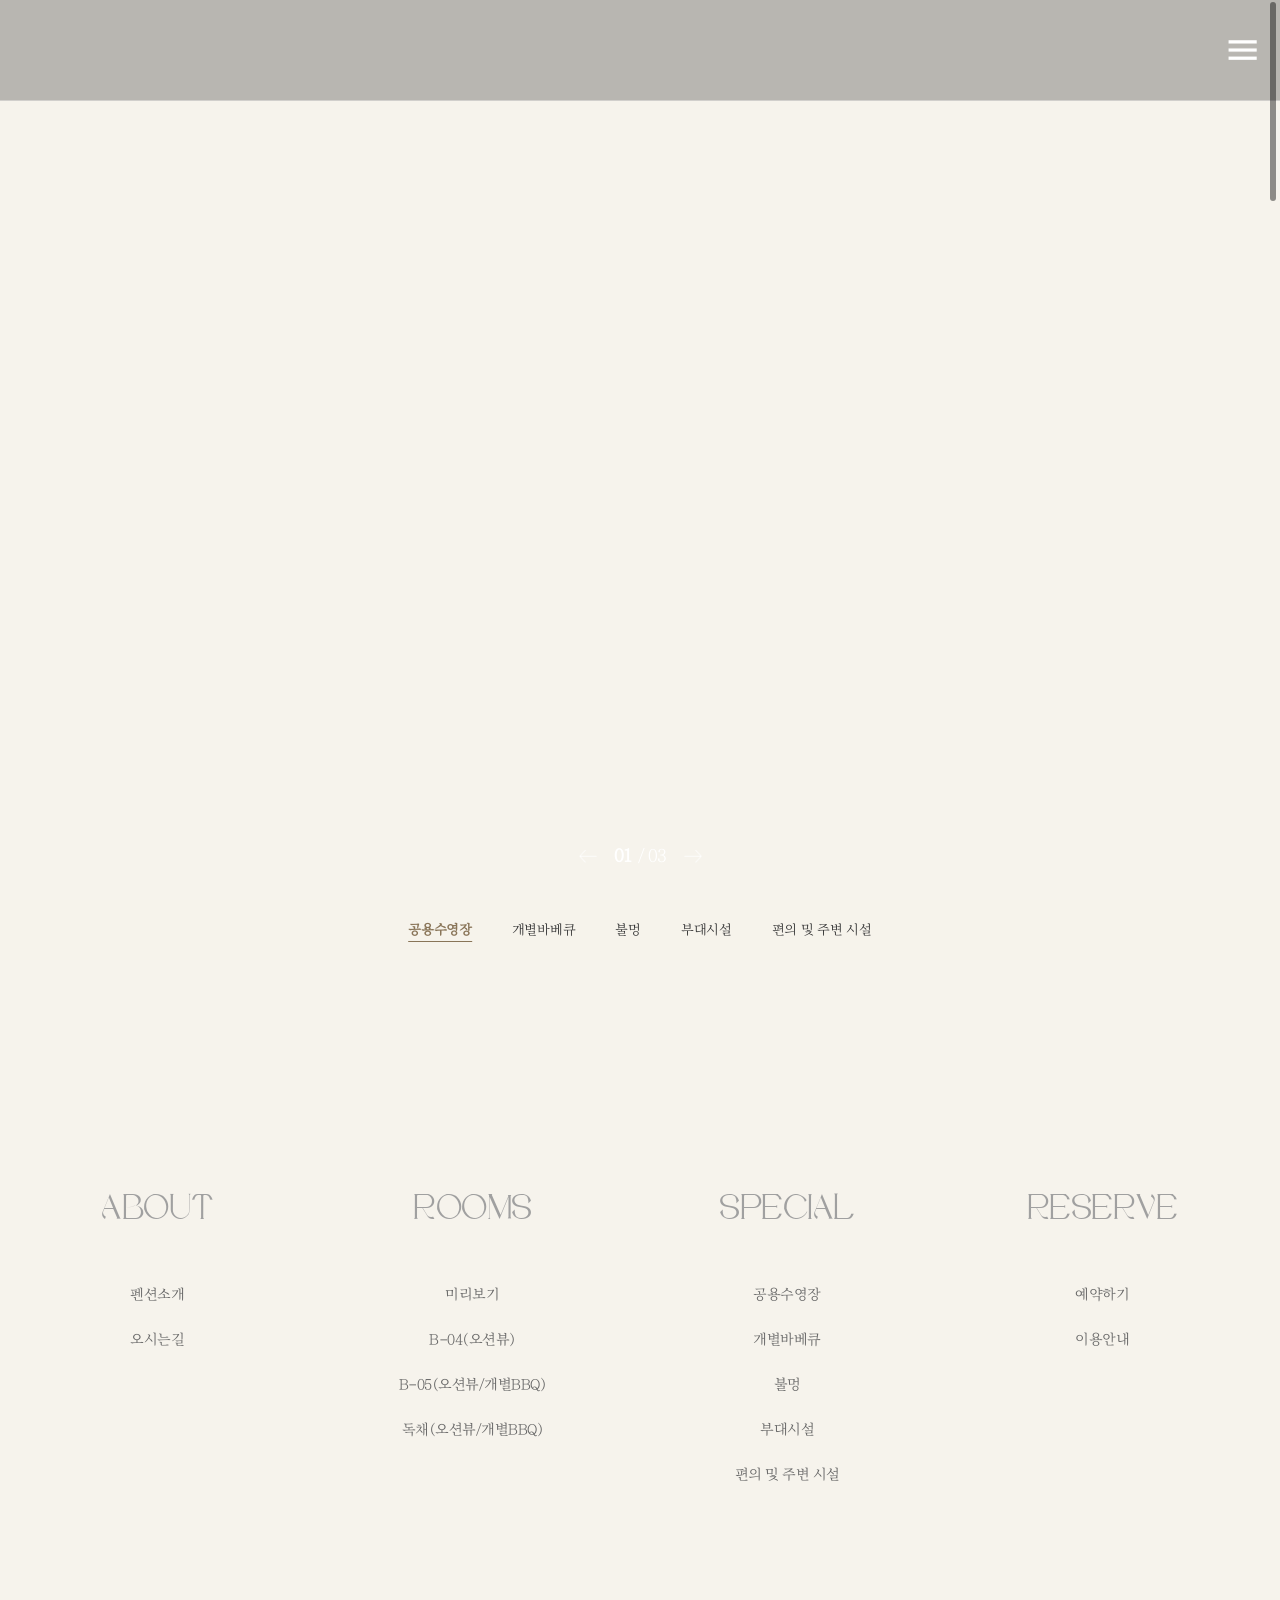
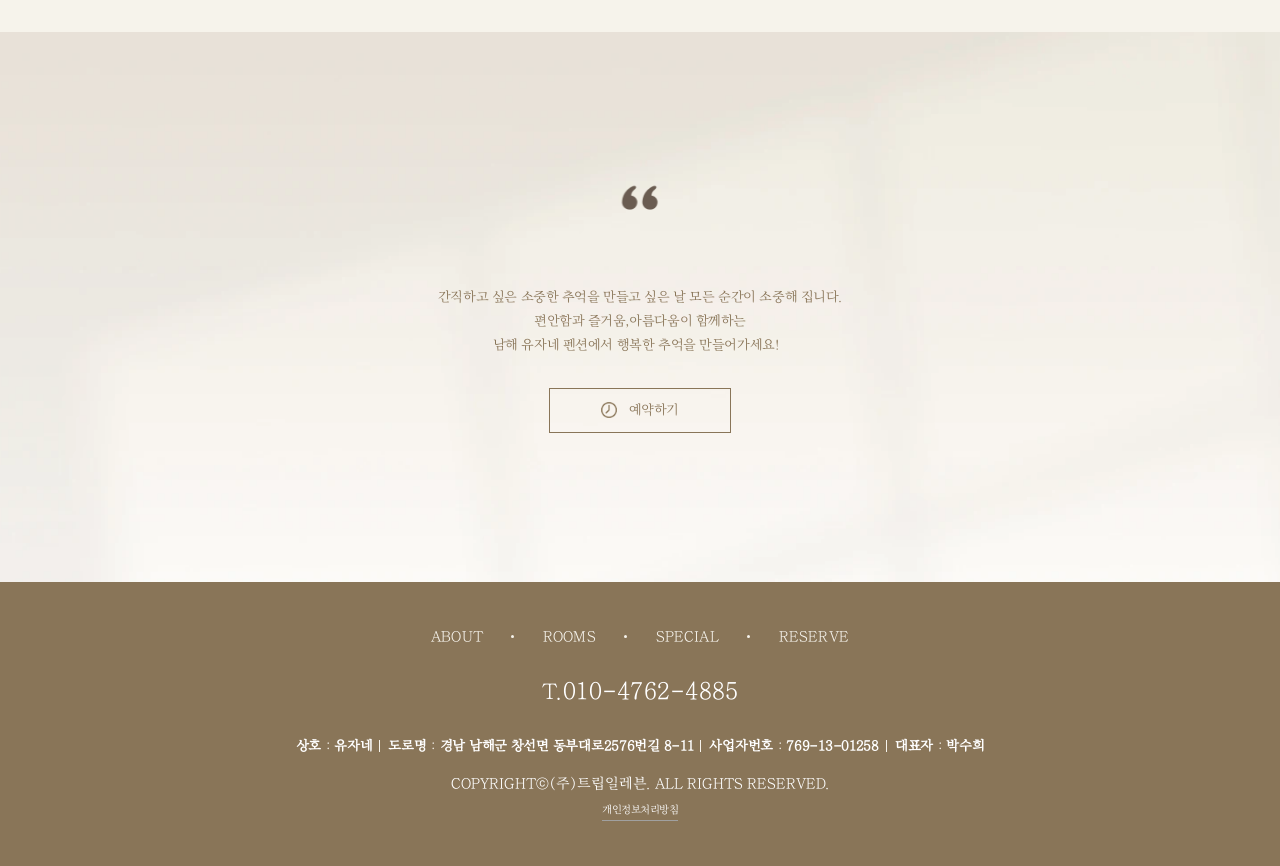
==== facility.html @ 328dba09 "Deploy site files" ====
<!doctype html>
<html xmlns="http://www.w3.org/1999/xhtml" class="is-smooth-scroll-compatible is-loading">
  <head>
    <!-- 렌더 게이트: 매핑 전 placeholder/fallback 깜빡임 방지 (매핑 완료 시 페이드인) -->
    <style>html.tpl-loading body{opacity:0}body{opacity:1;transition:opacity .3s ease}</style>
    <script>document.documentElement.classList.add('tpl-loading');window.__tplReveal=function(){document.documentElement.classList.remove('tpl-loading');};setTimeout(function(){window.__tplReveal&&window.__tplReveal();},3000);</script>
    <meta name="viewport" content="width=device-width, initial-scale=1.0" />
    <meta http-equiv="Content-Type" content="text/html; charset=utf-8" />
    <title data-page-title>남해 유자네 펜션 - 시설안내</title>
    <link rel="icon" href="data:," />
    <!-- SEO: homepage.seo → preview-handler.applySeo()가 title/description/keywords/og 동적 주입 (하드코딩 없음) -->
    <meta property="og:type" content="website" />
    <link rel="stylesheet" type="text/css" href="styles/reset.css" />
    <link rel="stylesheet" type="text/css" href="styles/theme.css" />
    <link rel="stylesheet" type="text/css" href="styles/style.css" />
    <link rel="stylesheet" type="text/css" href="styles/vendor/swiper-bundle.min.css" />

    <script src="js/gsap.min.js"></script>
    <script src="js/ScrollTrigger.min.js"></script>
    <script type="text/javascript" src="js/swiper-bundle.min.js"></script>
    <script type="text/javascript" src="js/locomotive-scroll.min.js"></script>

    <script nomodule="" src="js/polyfill.min.js" crossorigin="anonymous"></script>
    <script
      nomodule=""
      src="https://polyfill.io/v3/polyfill.min.js?features=Object.assign%2CElement.prototype.append%2CNodeList.prototype.forEach%2CCustomEvent%2Csmoothscroll"
      crossorigin="anonymous"
    ></script>
    <!-- Open Graph Meta Tags for Social Media -->
  <meta property="og:type" content="website" />
  <meta property="og:title" content="남해 유자네 펜션 - 시설안내" />
  <meta property="og:description" content="남해 바다를 바라보고 있는 남해 유자네 독채 펜션에서 여유로운 남해 여행을 즐겨보세요." />
  <meta property="og:image" content="https://bookingplay-media.s3.amazonaws.com/item_images/2026/07/22/osqybiNuXGYn.jpg" />
  <meta property="og:url" content="https://uzane.co.kr" />

  <!-- Twitter Card Meta Tags -->
  <meta name="twitter:card" content="summary_large_image" />
  <meta name="twitter:title" content="남해 유자네 펜션 - 시설안내" />
  <meta name="twitter:description" content="남해 바다를 바라보고 있는 남해 유자네 독채 펜션에서 여유로운 남해 여행을 즐겨보세요." />
  <meta name="twitter:image" content="https://bookingplay-media.s3.amazonaws.com/item_images/2026/07/22/osqybiNuXGYn.jpg" />
  <meta name="naver-site-verification" content="ab165ce843933092f694b559fee39008e54202b0" />
  <meta name="google-site-verification" content="N4rwlb8lvlrsUyR3UeBVffX1LA1-l-J0FugSSKauiQo" />
</head>
  <body>

    <div id="wrap">
      <div id="header-wrap"></div>

      <!-- s: scroll-wrap -->
      <div class="scroll-wrap" id="doc" data-scroll-container="">
        <!-- s: container -->
        <div id="container" class="fadeDown" data-scroll="">
          <!-- s: sub_visual -->
          <div class="sub_visual visual">
            <div class="visual_box">
              <div class="visual_control">
                <div
                  class="swiper-arw swiper-button-prev"
                  style="
                    background: url('images/visual_prev.webp') no-repeat left center;
                    background-size: auto 100%;
                  "
                ></div>
                <div class="paging swiper-pagination"></div>
                <div
                  class="swiper-arw swiper-button-next"
                  style="
                    background: url('images/visual_next.webp') no-repeat right center;
                    background-size: auto 100%;
                  "
                ></div>
              </div>
              <div class="swiper-container svisual">
                <!-- data-* : data-facility-hero-slides | property.facilities[current].images[isSelected] (배경 슬라이드 동적 생성) -->
                <div class="swiper-wrapper" data-facility-hero-slides>
                  <!-- MAPPER: facility 이미지 기준 .swiper-slide>.img(background) 동적 생성 -->
                </div>
              </div>
            </div>
          </div>
          <!-- e: sub_visual -->
          <div id="snb_wrap">
            <!-- data-* : data-facility-nav | property.facilities[] (동적 생성, 현재 facility active, facility.html?id={id}) -->
            <ul data-facility-nav>
              <!-- MAPPER: facilities[] 기준 <li><a href="facility.html?id={id}">{name}</a></li>, 현재 active -->
            </ul>
          </div>

          <!-- s: content -->
          <section id="content" class="sub">
            <!-- s: special_wrap -->
            <div class="special_wrap">
              <div class="info">
                <div class="img">
                  <!-- data-* : data-facility-image | property.facilities[current].images[isSelected][0].url (배경, 없으면 placeholder) -->
                  <p
                    class="fadeLeft"
                    data-scroll=""
                    data-facility-image
                    style="background-position: 82% center; background-repeat: no-repeat"
                  ></p>
                  <span class="bg fadeRight" data-scroll=""></span>
                </div>
                <div class="txt">
                  <!-- 영문 라벨: 정적 -->
                  <p class="btxt fadeUp" data-scroll="">SPECIAL</p>
                  <!-- data-* : data-facility-name | property.facilities[current].name -->
                  <p class="stxt fadeUp" data-scroll="" data-facility-name></p>
                  <div class="ctxt fadeUp" data-scroll="">
                    <!-- data-* : data-facility-description | property.facilities[current].description (\n→<br>) -->
                    <p data-facility-description></p>
                  </div>
                </div>
              </div>
              <!-- data-* : data-facility-gallery | property.facilities[current].images[isSelected] (각 li p배경 순서대로 주입) -->
              <div class="list" data-facility-gallery>
                <ul>
                  <li class="fadeUp" data-scroll="">
                    <div class="img">
                      <p style="background-position: center center; background-repeat: no-repeat"></p>
                    </div>
                  </li>
                  <li class="fadeUp" data-scroll="">
                    <div class="img">
                      <p style="background-position: center center; background-repeat: no-repeat"></p>
                    </div>
                  </li>
                </ul>
              </div>
            </div>
            <div class="main_special" style="background: color-mix(in srgb, var(--color-primary) 55%, transparent)">
              <div class="cont fadeUp" data-scroll="">
                <div class="fl">
                  <div class="swiper-container spec-img">
                    <!-- data-* : data-index-special-slides | property.facilities[] (이미지 슬라이드 동적, facility.html?id={id}) -->
                    <div class="swiper-wrapper" data-index-special-slides>
                      <!-- MAPPER: facilities[] 기준 .swiper-slide.item > a > .img(background) 동적 생성 -->
                    </div>
                  </div>
                </div>
                <div class="fr">
                  <!-- data-* : data-index-special-titles | property.facilities[] (각 .txt-con: btxt='special' + stxt=name 동적) -->
                  <div class="spec-tit" data-index-special-titles>
                    <!-- MAPPER: facilities[] 기준 .txt-con(첫번째 on) 동적 생성 -->
                  </div>
                  <div class="swiper-container spec-txt">
                    <!-- data-* : data-index-special-texts | property.facilities[] (각 슬라이드 btxt='SPECIAL 0N' + stxt=description 동적) -->
                    <div class="swiper-wrapper" data-index-special-texts>
                      <!-- MAPPER: facilities[] 기준 .swiper-slide.item > .txt 동적 생성 -->
                    </div>
                    <div class="swiper-pagination"></div>
                  </div>
                </div>
                <div class="btns">
                  <a
                    href="#n"
                    class="spec-prev"
                    style="background-image: url(images/special_prev.webp)"
                  ></a>
                  <a
                    href="#n"
                    class="spec-next"
                    style="background-image: url(images/special_next.webp)"
                  ></a>
                </div>
              </div>
            </div>

            <!-- 배경: 디자인 기본 이미지(real_bg) 유지 -->
            <div
              class="main_reserve"
              style="
                background: url(images/real_bg.webp) no-repeat center top;
                background-size: cover;
              "
            >
              <div class="cont">
                <p
                  class="fadeUp"
                  data-scroll=""
                  style="background: url(images/real_dots.png) no-repeat center top"
                ></p>
                <!-- data-* : data-closing-description | customFields.pages.index.sections[0].closing.description -->
                <p class="fadeUp" data-scroll="" data-closing-description></p>
                <!-- data-* : data-booking-link | property.realtimeBookingId -->
                <a href="#!" target="_blank" class="fadeUp" data-scroll="" data-booking-link>
                  <span>예약하기</span>
                </a>
              </div>
            </div>

            <div id="footer-wrap"></div>
          </section>
        </div>
      </div>
    </div>
    <!-- infra: 데이터 매핑 & 동적 헤더/푸터 -->
    <script src="js/image-helpers.js"></script>
    <script src="js/preview-handler.js"></script>
    <script src="js/data-mapper/core/base-mapper.js"></script>
    <script src="js/data-mapper/pages/header-footer-mapper.js"></script>
    <script src="js/data-mapper/pages/facility-mapper.js"></script>
    <script src="js/header-footer-loader.js"></script>
    <!-- 페이지 인터랙션 (vanilla) -->
    <script src="js/common.js"></script>
    <script src="js/custom.js"></script>
  </body>
</html>
---- styles/theme.css ----
@charset "UTF-8";
/* Theme CSS - 폰트/색상 변수 + 폰트 import·@font-face 통합 */
/* 이 파일만 수정하면 전체 테마(색상/폰트) 변경 가능 */

/* ── Font Imports (전 폰트 import는 이 파일에 통합) ── */
@import url('https://fonts.googleapis.com/css2?family=Noto+Sans+KR:wght@100;300;400;500;700;900&family=Jeju+Myeongjo&family=Qwigley&display=swap');

/* 로컬 장식 영문 (Abigail) — 깨진 woff2 제외, 정상 woff/otf만 사용 */
@font-face {
  font-family: 'Abigail';
  font-style: normal;
  src:
    url(../fonts/abigail.woff) format('woff'),
    url(../fonts/abigail.otf) format('opentype');
  font-display: swap;
}

/* CSS Variables */
:root {
  /* 색상 (primary: 베이지 배경, secondary: 브라운 브랜드) */
  --color-primary: #f6f3ec;
  --color-secondary: #897558;

  /* 한글 폰트 (main: 제주명조, sub: 명조 타이틀) */
  --font-ko-main: 'Jeju Myeongjo', serif;
  --font-ko-sub: 'Jeju Myeongjo', serif;

  /* 영문 폰트 (장식 메인) */
  --font-en-main: 'Abigail', cursive;
}
---- styles/style.css ----
/*** 공통 ***/
.clear:after {
  content: '';
  display: block;
  clear: both;
}
.dn {
  display: none;
}
.for_pc {
  display: inline-block;
}
.for_m {
  display: none;
}
.ff_notokr {
  font-family: var(--font-ko-main) !important;
}

@media only screen and (max-width: 999px) {
  /*ybs*/
  .header .btn_menu,
  .header .btn_reserve {
    display: block;
  }
  .header .ybs {
    right: 60px;
  }
}

@media screen and (max-width: 640px) {
  .for_pc {
    display: none;
  }
  .for_m {
    display: block;
  }
}
.mo {
  display: none;
}
@media screen and (max-width: 479px) {
  .mo {
    display: block;
  }
}
/*** 레이아웃 ***/
html {
  overflow: hidden;
}
#wrap {
  min-width: 360px;
  overflow: hidden;
  letter-spacing: -0.5px;
  position: relative;
  background-color: var(--color-primary);
}
.inner {
  max-width: 1440px;
  margin: 0 auto;
  box-sizing: border-box;
  position: relative;
  z-index: 6;
  font-size: 0;
}

@media only screen and (max-width: 1480px) {
}
@media only screen and (max-width: 1280px) {
}
@media only screen and (max-width: 1100px) {
}
@media only screen and (max-width: 999px) {
  html.has-scroll-smooth {
    backface-visibility: hidden; /* transform: translateZ(0); */
  }
}
@media only screen and (max-width: 680px) {
  html.has-scroll-smooth {
    position: fixed;
    top: 0;
    bottom: 0;
    left: 0;
    right: 0;
  }
}
@media only screen and (max-width: 480px) {
}

/* ======================================================
header
=========================================================*/
.header,
.header {
  position: fixed;
  left: 0;
  top: 0;
  right: 0;
  z-index: 91;
  background: rgba(0, 0, 0, 0.25);
  border-bottom: 1px solid rgba(255, 255, 255, 0.35);
  min-width: 360px;
  -webkit-transition: all 0.3s ease-in-out;
  -moz-transition: all 0.3s ease-in-out;
  -o-transition: all 0.3s ease-in-out;
  transition: all 0.3s ease-in-out;
}
.header.on {
  border-bottom: 1px solid #eee;
}
.header .hd_inner {
  text-align: center;
  max-width: 1440px;
  margin: 0 auto;
  position: relative;
  z-index: 123;
  height: 100px;
}
.header .hd_inner:after {
  content: '';
  display: block;
  clear: both;
}
.header .logo {
  font-size: 42px;
  display: inline-block;
  position: absolute;
  left: 20px;
  top: 50%;
  transform: translateY(-50%);
  font-family: 'Alex Brush', serif;
  color: #fff;
  text-align: center;
  z-index: 999;
}
.header .logo a {
  color: inherit;
  font-family: 'Alex Brush', serif;
  width: 200px;
  height: 60px;
  display: block;
  background-position: left center;
  background-repeat: no-repeat;
  background-size: auto 100%;
  padding-right: 50px;
}
.header .logo span {
  display: block;
  font-size: 13px;
  line-height: 1;
  color: inherit;
  line-height: 70px;
  background-size: auto 100%;
  text-indent: -9999em;
}
.header .logo2 {
  position: absolute;
  left: 20px;
  top: 50%;
  transform: translateY(-50%);
  z-index: 999;
}
.header .logo2 a {
  font-family: 'Alex Brush', serif;
  font-size: 40px;
  width: 200px;
  height: 60px;
  background-position: left center;
  background-repeat: no-repeat;
  color: #c3a87f;
  display: block;
  background-size: auto 100%;
  padding-right: 50px;
}
.header .logo2 span {
  line-height: 70px;
  text-indent: -9999em;
}

/* 로고 색상 자동 보정 (JS: HeaderFooterMapper.tintLogo)
   업로드 로고의 알파 채널을 mask로 써서 모양만 남기고 테마 색으로 칠한다.
   투명 배경 로고 + CORS 허용 시에만 클래스가 붙고, 아니면 원본 배경이미지 그대로. */
.header .logo a.is-logo-tinted,
.header .logo2 a.is-logo-tinted {
  -webkit-mask-image: var(--logo-mask);
  mask-image: var(--logo-mask);
  -webkit-mask-repeat: no-repeat;
  mask-repeat: no-repeat;
  -webkit-mask-position: left center;
  mask-position: left center;
  -webkit-mask-size: auto 100%;
  mask-size: auto 100%;
}
/* 최상단은 흰색, 스크롤 시에는 테마 색(백오피스가 --color-secondary를 덮어쓰면 함께 바뀜) */
.header .logo a.is-logo-tinted {
  background-color: #fff;
}
.header .logo2 a.is-logo-tinted {
  background-color: var(--color-secondary);
}
.header .hd_sns_btn {
  display: none;
}
.header .hd_sns_btn a + a {
  margin-left: 15px;
}
.header .btn_hd_res {
  margin-left: 15px;
  position: relative;
}
.header .btn_hd_res a {
}
.header .btn_menu {
}
.header .btn_menu img {
}
.header .hd_lnb {
  position: relative;
  z-index: 90;
  display: none;
}
.header .hd_lnb:after {
  content: '';
  display: block;
  clear: both;
}
.header .hd_lnb ul,
.header .hd_lnb ul .depth1 {
  display: inline-block;
  vertical-align: middle;
}
.header .hd_lnb ul .depth1 {
  font-size: 16px;
  position: relative;
  padding: 0 20px;
}
.header .hd_lnb ul .depth1 .depth1_a {
  font-family: var(--font-ko-sub);
  line-height: 6.25;
  display: block;
  font-weight: 600;
  color: #fff;
  padding: 0 40px;
  transition: none;
  letter-spacing: 0;
}
.header .hd_lnb ul .depth1 .depth_box {
  position: absolute;
  left: 50%;
  top: calc(100% + 30px);
  width: 100%;
  transform: translateX(-50%);
  z-index: 91;
  text-align: center;
  max-height: 0;
  overflow: hidden;
  opacity: 0;
  transition: all 0.4s;
}
.header .hd_lnb ul .depth1 .depth_box.on {
  max-height: 1000px;
  opacity: 1;
}
.header .hd_lnb ul .depth1 .depth_box li {
  font-size: 14px;
  line-height: 1;
  padding: 5px 0;
  color: #333;
}
.header .hd_lnb ul .depth1 .depth_box li + li {
  margin-top: 5px;
}
.header .hd_lnb ul .depth1 .depth_box li a {
  display: inline-block;
  font-size: inherit;
  color: inherit;
  line-height: 1.5em;
  position: relative;
}
.header .hd_lnb ul .depth1 .depth_box li a:after {
  width: 0;
  left: 50%;
  bottom: -1px;
  border-bottom: 1px solid var(--color-secondary);
  display: block;
  content: '';
  position: absolute;
  -webkit-transition: width 0.4s ease-in-out;
  -moz-transition: width 0.4s ease-in-out;
  -o-transition: width 0.4s ease-in-out;
  transition: width 0.4s ease-in-out;
  -webkit-transform: translateX(-50%);
  -moz-transform: translateX(-50%);
  -ms-transform: translateX(-50%);
  -o-transform: translateX(-50%);
  transform: translateX(-50%);
}
.header .hd_lnb ul .depth1 .depth_box li a:hover:after,
.header .hd_lnb ul .depth1 .depth_box li.active a:after {
  width: 100%;
}
.header .hd_lnb ul .depth1 .depth_box li a:hover {
}

.header .hd_lnb .hd_lnb01 {
  float: left;
}
.header .hd_lnb .hd_lnb02 {
  float: right;
}
.header .hd_lnb_bg {
  position: absolute;
  left: 0;
  top: 100%;
  right: 0;
  background: rgba(255, 255, 255, 0.7);
  z-index: 50;
  overflow: hidden;
  height: 0;
  box-sizing: border-box;
  height: 0;
  transition: all 0.5s;
}
.header .hd_lnb_bg.on {
  height: 550px;
}

/**ybs**/
.header .btn_hd_res {
  display: none;
}
.header .btn_hd_res a {
  display: inline-block;
  font-family: var(--font-ko-sub);
  font-size: 15px;
  line-height: 2.125;
  padding: 0 20px;
  color: #fff;
  background: var(--color-secondary);
}
.header .btn_hd_res:hover {
  text-decoration: underline;
}

.header .btn_menu {
  display: none;
  width: 36px;
  height: 36px;
  position: absolute;
  right: 20px;
  top: 50%;
  transform: translateY(-50%);
  cursor: pointer;
}
.header .btn_reserve {
  display: none;
  width: 36px;
  height: 36px;
  position: absolute;
  right: 60px;
  top: 50%;
  transform: translateY(-50%);
  cursor: pointer;
}

.header .ybs {
  display: none;
  width: 36px;
  height: 36px;
  position: absolute;
  right: 100px;
  top: 50%;
  transform: translateY(-50%);
  cursor: pointer;
}
/*-----ybs_end-------*/

.header .btn_menu .under {
  display: block;
  height: 36px;
}
.header .btn_menu .over {
  display: none;
  height: 36px;
}
.header.on .btn_menu .under {
  display: none;
}
.header.on .btn_menu .over {
  display: block;
}

.header .btn_reserve .under {
  display: block;
  height: 36px;
  text-indent: -9999em;
}
.header .btn_reserve .under p {
  font-size: 11.5px;
  color: #000;
  position: absolute;
  bottom: -6px;
  left: 29px;
}
.header .btn_reserve .over {
  display: none;
  height: 36px;
}
.header.on .btn_reserve .under {
  display: none;
}
.header.on .btn_reserve .over {
  display: block;
  text-indent: -9999em;
  position: relative;
}

/* 상단 on */
.header.on {
  background: #fff;
}
.header.on .hd_inner {
  margin: 0 auto;
  text-align: right;
  box-sizing: border-box;
  padding-right: 90px;
}
.header.on .logo2,
.header.on .hd_lnb,
.header.on .hd_sns_btn,
.header.on .hd_sns_btn a,
.header.on .btn_hd_res {
  display: inline-block;
  vertical-align: middle;
}
.header.on .hd_lnb ul .depth1 {
  line-height: 5.3125;
}
.header.on .hd_lnb ul .depth1 .depth1_a {
  color: #555;
  padding: 0 30px;
}
.header.on .hd_lnb .hd_lnb01,
.header.on .hd_lnb .hd_lnb02 {
  float: inherit;
}
.header.on .logo {
  display: none;
}
@media only screen and (max-width: 1480px) {
}
@media only screen and (max-width: 1280px) {
  .header .hd_inner {
  }
  .header .hd_lnb ul .depth1 .depth1_a {
    padding: 0 30px;
  }
  .header.on .hd_lnb ul .depth1 .depth1_a {
    padding: 0 25px;
  }

  .header .btn_hd_res a {
    padding: 0 15px;
    font-size: 15px;
  }
  .header .btn_hd_res .reser_icon {
    top: -19px;
    left: -18px;
  }

  .header .hd_lnb ul .depth1 .depth1_a:hover:after,
  .header .hd_lnb ul .depth1.on .depth1_a:after {
    width: calc(100% - 50px);
  }
}
@media only screen and (max-width: 1100px) {
  .header .hd_inner {
  }
  .header .hd_lnb ul .depth1 .depth1_a {
    padding: 0 25px;
  }
  .header.on .hd_lnb ul .depth1 .depth1_a {
    padding: 0 20px;
  }

  .header .btn_hd_res a {
    font-size: 14px;
  }

  .header .hd_lnb ul .depth1 .depth1_a:hover:after,
  .header .hd_lnb ul .depth1.on .depth1_a:after {
    width: calc(100% - 40px);
  }
}
@media only screen and (min-width: 999px) {
  .header .btn_menu,
  .aside,
  .aside_bg {
    display: none !important;
  }
}
@media only screen and (max-width: 999px) {
  .header {
    background: none;
    border-bottom: 1px solid rgba(255, 255, 255, 0.3);
  }
  .header .hd_inner,
  .header.on .hd_inner {
    width: auto;
    height: 70px;
    padding-right: 0;
  }
  .hd_lnb {
    display: none !important;
  }
  .header .logo,
  .header .logo2,
  .header.on .logo,
  .header.on .logo2 {
    left: 5px;
    top: 10px;
    transform: translateY(0);
  }
  .header .logo a,
  .header .logo2 a {
    height: 45px;
    width: 100px;
  }
  .header .logo span,
  .header .logo2 span {
    height: 50px;
    line-height: 50px;
  }

  .btn_hd_res {
    display: none !important;
  }

  .header .btn_menu,
  .header .btn_reserve,
  .header .btn_link {
    display: block;
  }
}
@media only screen and (max-width: 680px) {
}
@media only screen and (max-width: 480px) {
}

/* 모바일 카테고리 */
.header .logo2 {
  display: none;
}

.aside {
  position: relative;
  z-index: 1112;
  position: fixed;
  right: -480px;
  top: 0;
  max-height: 100%;
  min-width: 320px;
  width: 86%;
  max-width: 480px;
  overflow-y: auto;
  background: color-mix(in srgb, var(--color-primary) 35%, #fff);
  transition-timing-function: ease-in-out;
  display: flex;
  align-items: center;
  justify-content: center;
  -webkit-transition: right 0.6s cubic-bezier(0.77, 0, 0.175, 1);
  -moz-transition: right 0.6s cubic-bezier(0.77, 0, 0.175, 1);
  transition: right 0.6s cubic-bezier(0.77, 0, 0.175, 1);
}
.aside .aisde_inner {
  width: 100%;
  text-align: center;
}
.aside.on {
  right: 0;
}
.aside .aside_box {
}
.aside .btn_close {
  position: absolute;
  right: 30px;
  top: 30px;
  width: 30px;
  height: 30px;
  background-size: 25px !important;
  z-index: 9910;
}
.aside.on .btn_close {
  display: block;
}
.aside .depth1 {
  font-family: var(--font-ko-sub);
  font-size: 32px;
  letter-spacing: 0;
  line-height: 1.6em;
  color: #867165;
  display: block;
  font-weight: 600;
}
.aside .depth1:nth-child(n + 2) {
  margin-top: 30px;
}
.aside .depth_list {
  display: none;
  transition: none;
  padding: 15px 0;
}
.aside .depth_list li {
}
.aside .depth_list li:nth-child(n + 2) {
  margin-top: 15px;
}
.aside .depth_list li a {
  font-size: 20px;
  line-height: 1.4em;
  display: block;
  color: #797979;
  font-weight: 300;
}
.aside .depth_list li a:hover {
  color: #353535;
}

.aside_bg {
  position: fixed;
  left: 0;
  top: 0;
  bottom: 0;
  right: 0;
  z-index: 900;
  background: rgba(0, 0, 0, 0.7);
  display: none;
  cursor: pointer;
}

@media only screen and (max-width: 1480px) {
}
@media only screen and (max-width: 1280px) {
}
@media only screen and (max-width: 1100px) {
}
@media only screen and (max-width: 999px) {
}
@media only screen and (max-width: 680px) {
  .aside .depth1:nth-child(n + 2) {
    margin-top: 25px;
  }
  .aside .btn_close {
    background-size: 22px auto !important;
    right: 25px;
    top: 25px;
  }
  .aside .depth1 {
    font-size: 28px;
  }
  .aside .depth_list li:nth-child(n + 2) {
    margin-top: 12px;
  }
  .aside .depth_list li a {
    font-size: 18px;
  }
}
@media only screen and (max-width: 480px) {
  .aside .depth1:nth-child(n + 2) {
    margin-top: 20px;
  }
  .aside .btn_close {
    background-size: 19px auto !important;
    right: 25px;
    top: 20px;
  }
  .aside .depth1 {
    font-size: 24px;
  }
  .aside .depth_list li:nth-child(n + 2) {
    margin-top: 10px;
  }
  .aside .depth_list li a {
    font-size: 16px;
  }
}
@media only screen and (max-width: 400px) {
  .aside .depth1 {
    font-size: 21px;
  }
  .aside .depth_list li a {
    font-size: 15px;
  }
}

.bt-allmenu {
  position: absolute;
  right: 20px;
  top: 32px;
  width: 36px;
  height: 36px;
  z-index: 912;
}
.bt-allmenu .under {
  display: block;
  height: 36px;
}
.bt-allmenu .over {
  display: none;
  height: 36px;
}
.on .bt-allmenu .under {
  display: none;
}
.on .bt-allmenu .over {
  display: block;
}

#allmenu-wrap {
  position: fixed;
  top: 0;
  left: 0;
  overflow: hidden;
  z-index: 7005;
  padding-right: 80px;
  width: 100%;
  height: 100%;
  min-width: 1200px;
  box-sizing: border-box;
  -webkit-transition: transform 0.6s ease-in-out;
  -moz-transition: transform 0.6s ease-in-out;
  -o-transition: transform 0.6s ease-in-out;
  transition: transform 0.6s ease-in-out;
  -webkit-transform: translateY(100%);
  -moz-transform: translateY(100%);
  -ms-transform: translateY(100%);
  -o-transform: translateY(100%);
  transform: translateY(100%);
}
#allmenu-wrap .bg01 {
  position: absolute;
  top: 0;
  left: 0;
  width: 100%;
  height: 100%;
  box-sizing: border-box;
  -webkit-transition: transform 0.4s ease-in-out;
  -moz-transition: transform 0.4s ease-in-out;
  -o-transition: transform 0.4s ease-in-out;
  transition: transform 0.4s ease-in-out;
  -webkit-transform: translateY(100%);
  -moz-transform: translateY(100%);
  -ms-transform: translateY(100%);
  -o-transform: translateY(100%);
  transform: translateY(100%);
  z-index: 2;
}
#allmenu-wrap .bg02 {
  /*position:absolute;*/
  top: 0;
  left: 0;
  width: 105%;
  height: 100%;
  box-sizing: border-box;
  -webkit-transition: transform 0.5s ease-in-out;
  -moz-transition: transform 0.5s ease-in-out;
  -o-transition: transform 0.5s ease-in-out;
  transition: transform 0.5s ease-in-out;
  -webkit-transform: translateY(100%);
  -moz-transform: translateY(100%);
  -ms-transform: translateY(100%);
  -o-transform: translateY(100%);
  transform: translateY(100%);
  z-index: 4;
}

#allmenu-wrap.open {
  -webkit-transform: translateY(0);
  -moz-transform: translateY(0);
  -ms-transform: translateY(0);
  -o-transform: translateY(0);
  transform: translateY(0);
}

#allmenu-wrap.open .bg01 {
  opacity: 0.75;
  -webkit-transform: translateY(0);
  -moz-transform: translateY(0);
  -ms-transform: translateY(0);
  -o-transform: translateY(0);
  transform: translateY(0);
}
#allmenu-wrap.open .bg02 {
  opacity: 1;
  transition-delay: 0.13s;
  -webkit-transform: translateY(0);
  -moz-transform: translateY(0);
  -ms-transform: translateY(0);
  -o-transform: translateY(0);
  transform: translateY(0);
}

#allmenu-wrap .is-top {
  max-width: 1440px;
  width: 100%;
  z-index: 9123;
  position: absolute;
  left: 50%;
  top: 0;
  -webkit-transform: translateX(-50%);
  -moz-transform: translateX(-50%);
  -ms-transform: translateX(-50%);
  -o-transform: translateX(-50%);
  transform: translateX(-50%);
}
#allmenu-wrap .close {
  position: absolute;
  z-index: 2599;
  text-indent: -9999em;
  opacity: 0;
  width: 36px;
  height: 36px;
  background-size: 20px auto;
  right: 20px;
  top: 32px;
  z-index: 92;
  -webkit-transition: all 0.5s ease-in-out;
  -moz-transition: all 0.5s ease-in-out;
  -o-transition: all 0.5s ease-in-out;
  transition: all 0.5s ease-in-out;
}
#allmenu-wrap.open .close {
  transition-delay: 0.6s;
  opacity: 1;
}

#allmenu-wrap .allmenu {
  position: absolute;
  left: 0;
  top: 50%;
  margin-top: -30px;
  z-index: 23;
  width: 100%;
  -webkit-transform: translateY(-50%);
  -moz-transform: translateY(-50%);
  -ms-transform: translateY(-50%);
  -o-transform: translateY(-50%);
  transform: translateY(-50%);
}
#allmenu-wrap ul {
  width: 100%;
  max-width: 1440px;
  margin: 0 auto;
  box-sizing: border-box;
  position: relative;
  padding-top: 35px;
  text-align: center;
}
/*#allmenu-wrap ul:after{display:block; content:"";clear:both;}*/
#allmenu-wrap li.mn_l1 {
  float: left;
  width: 25%;
  box-sizing: border-box;
  position: relative;
  min-height: 275px;
  padding: 20px 0;
}

#allmenu-wrap.open li.mn_l1:after {
  left: 100%;
}
#allmenu-wrap.open li.mn_l1:nth-child(1):after {
  transition-delay: 0.2s;
}
#allmenu-wrap.open li.mn_l1:nth-child(2):after {
  transition-delay: 0.2s;
}
#allmenu-wrap.open li.mn_l1:nth-child(3):after {
  transition-delay: 0.2s;
}
#allmenu-wrap.open li.mn_l1:nth-child(4):after {
  transition-delay: 0.2s;
}
#allmenu-wrap.open li.mn_l1:nth-child(5):after {
  transition-delay: 0.2s;
}

#allmenu-wrap li .vc {
  width: 100%;
  box-sizing: border-box;
  padding: 0 0 0 0;
}
#allmenu-wrap li .mn_a1 {
  display: block;
  font-size: 50px;
  font-weight: 400;
  font-family: var(--font-en-main);
  text-align: center;
  text-transform: uppercase;
  line-height: 1.5em;
  color: #353535;
  letter-spacing: 0;
  padding: 0;
}
#allmenu-wrap li .mn_a1 span {
  display: inline-block;
  vertical-align: top;
  position: relative;
  font-size: 50px;
  font-family: var(--font-en-main);
  letter-spacing: 0;
}
#allmenu-wrap li .mn_a1 span:after {
  width: 6px;
  height: 6px;
  position: Absolute;
  right: -16px;
  top: 8px;
  display: block;
  content: '';
  background: #ff0000;
  border-radius: 100%;
  opacity: 0;
  -webkit-transition: opacity 0.3s ease-in-out;
  -moz-transition: opacity 0.3s ease-in-out;
  -o-transition: opacity 0.3s ease-in-out;
  transition: opacity 0.3s ease-in-out;
}

#allmenu-wrap li:hover .mn_a1 span:after {
  opacity: 1;
}

#allmenu-wrap li .depth2-wrap {
  padding-top: 40px;
  min-height: 240px;
}
#allmenu-wrap li .depth2 {
  padding: 0;
}
#allmenu-wrap li.mn_l2:nth-child(n + 2) {
  margin-top: 30px;
}
#allmenu-wrap li .mn_a2 {
  display: block;
  font-size: 16px;
  font-weight: 400;
  font-family: var(--font-ko-sub);
  text-align: center;
  text-transform: uppercase;
  line-height: 1.2em;
  position: Relative;
  color: #353535;
  letter-spacing: -0.02em;
  padding: 5px 0 5px 0;
  position: relative;
  -webkit-transition: all 0.5s ease-in-out;
  -moz-transition: all 0.5s ease-in-out;
  -o-transition: all 0.5s ease-in-out;
  transition: all 0.5s ease-in-out;
}

#allmenu-wrap li .mn_a2:hover {
  color: #222;
}
#allmenu-wrap li .mn_a2 span {
  font-size: 16px;
  font-family: var(--font-ko-sub);
  display: inline-block;
  vertical-align: top;
  position: Relative;
}
#allmenu-wrap li .mn_a2 span:after {
  width: 0;
  left: 50%;
  bottom: -5px;
  border-bottom: 1px solid var(--color-secondary);
  display: block;
  content: '';
  position: absolute;
  -webkit-transition: width 0.4s ease-in-out;
  -moz-transition: width 0.4s ease-in-out;
  -o-transition: width 0.4s ease-in-out;
  transition: width 0.4s ease-in-out;
  -webkit-transform: translateX(-50%);
  -moz-transform: translateX(-50%);
  -ms-transform: translateX(-50%);
  -o-transform: translateX(-50%);
  transform: translateX(-50%);
}
#allmenu-wrap li .mn_a2:hover span:after,
#allmenu-wrap li.active .mn_a2:after {
  width: 100%;
}

#allmenu-wrap li .mn_a1 {
  display: block;
  opacity: 0;
  position: Relative;
  -webkit-transform: translateY(10%);
  -moz-transform: translateY(10%);
  -ms-transform: translateY(10%);
  -o-transform: translateY(10%);
  transform: translateY(10%);
  -webkit-transition:
    transform 0.5s ease-in-out,
    opacity 0.5s ease-in-out;
  -moz-transition:
    transform 0.5s ease-in-out,
    opacity 0.5s ease-in-out;
  -o-transition:
    transform 0.5s ease-in-out,
    opacity 0.5s ease-in-out;
  transition:
    transform 0.5s ease-in-out,
    opacity 0.5s ease-in-out;
}
#allmenu-wrap li .depth2 {
  position: relative;
  opacity: 0;
  -webkit-transform: translateY(5%);
  -moz-transform: translateY(5%);
  -ms-transform: translateY(5%);
  -o-transform: translateY(5%);
  transform: translateY(5%);
  -webkit-transition:
    transform 0.5s ease-in-out,
    opacity 0.5s ease-in-out;
  -moz-transition:
    transform 0.5s ease-in-out,
    opacity 0.5s ease-in-out;
  -o-transition:
    transform 0.5s ease-in-out,
    opacity 0.5s ease-in-out;
  transition:
    transform 0.5s ease-in-out,
    opacity 0.5s ease-in-out;
}

#allmenu-wrap .btns {
  position: absolute;
  left: 0;
  bottom: 4%;
  width: 100%;
  z-index: 2123;
  text-align: center;
  opacity: 0;
  -webkit-transform: translateY(10%);
  -moz-transform: translateY(10%);
  -ms-transform: translateY(10%);
  -o-transform: translateY(10%);
  transform: translateY(10%);
  -webkit-transition:
    transform 0.5s ease-in-out,
    opacity 0.5s ease-in-out;
  -moz-transition:
    transform 0.5s ease-in-out,
    opacity 0.5s ease-in-out;
  -o-transition:
    transform 0.5s ease-in-out,
    opacity 0.5s ease-in-out;
  transition:
    transform 0.5s ease-in-out,
    opacity 0.5s ease-in-out;
}
#allmenu-wrap .btns a {
  display: inline-block;
  vertical-align: top;
  border: 1px solid var(--color-secondary);
  width: 182px;
  height: 45px;
  font-weight: 100;
  box-sizing: border-box;
  text-align: center;
  line-height: 43px;
  animation-delay: 0.6s;
  position: relative;
  overflow: hidden;
}
#allmenu-wrap .btns a span {
  position: relative;
  display: inline-block;
  vertical-align: top;
  padding-left: 32px;
  font-size: 15px;
  color: var(--color-secondary);
  -webkit-transition: color 0.4s ease-in-out;
  -moz-transition: color 0.4s ease-in-out;
  -o-transition: color 0.4s ease-in-out;
  transition: color 0.4s ease-in-out;
}

#allmenu-wrap .btns a span::before {
  content: '';
  position: absolute;
  left: 0;
  top: 50%;
  width: 16px;
  height: 16px;
  transform: translateY(-50%);
  background-color: var(--color-secondary);
  -webkit-mask-image: url('../images/real_clock.png');
  mask-image: url('../images/real_clock.png');
  -webkit-mask-repeat: no-repeat;
  mask-repeat: no-repeat;
  -webkit-mask-position: center;
  mask-position: center;
  -webkit-mask-size: 16px 16px;
  mask-size: 16px 16px;
  transition: background-color 0.4s ease-in-out;
}
#allmenu-wrap .btns a:hover span::before {
  background-color: #fff;
}
#allmenu-wrap .btns a::after {
  content: '';
  display: block;
  width: 100%;
  height: 0%;
  border-top: solid 60px var(--color-secondary);
  position: absolute;
  top: -10px;
  left: 0;
  border-right: 45px solid transparent;
  z-index: -1;
  transform: translateX(-100%);
  transition: 0.75s;
}
#allmenu-wrap .btns a::before {
  content: '';
  display: block;
  width: 100%;
  height: 0%;
  border-top: solid 60px var(--color-secondary);
  position: absolute;
  top: -10px;
  right: 0;
  border-left: 45px solid transparent;
  z-index: -1;
  transform: translateX(100%);
  transition: 0.75s;
}

#allmenu-wrap .btns a:hover::after {
  transform: translateX(0);
}
#allmenu-wrap .btns a:hover::before {
  transform: translateX(0);
}
#allmenu-wrap .btns a:hover span {
  color: #fff;}

#allmenu-wrap.open li.mn_l1 .mn_a1 {
  transition-delay: 0.6s;
  opacity: 1;
  -webkit-transform: translateY(0);
  -moz-transform: translateY(0);
  -ms-transform: translateY(0);
  -o-transform: translateY(0);
  transform: translateY(0);
}
#allmenu-wrap.open li.mn_l1 .depth2 {
  transition-delay: 0.8s;
  opacity: 1;
  -webkit-transform: translateY(0);
  -moz-transform: translateY(0);
  -ms-transform: translateY(0);
  -o-transform: translateY(0);
  transform: translateY(0);
}
#allmenu-wrap.open .btns {
  transition-delay: 1s;
  opacity: 1;
  -webkit-transform: translateY(0);
  -moz-transform: translateY(0);
  -ms-transform: translateY(0);
  -o-transform: translateY(0);
  transform: translateY(0);
}
@media only screen and (max-width: 1480px) {
  #allmenu-wrap li .mn_a1 span {
    font-size: 45px;
  }
  #allmenu-wrap li .depth2-wrap {
    padding-top: 20px;
  }
  #allmenu-wrap li.mn_l2:nth-child(n + 2) {
    margin-top: 20px;
  }
  #allmenu-wrap li .mn_a2 {
    font-size: 15px;
  }

  #allmenu-wrap .btns a {
    width: 165px;
  }
  #allmenu-wrap .btns a span {
    background-size: 18px auto !important;
    padding-left: 28px;
    font-size: 14px;
  }
}
@media only screen and (max-width: 1280px) {
  #allmenu-wrap li .mn_a1 span {
    font-size: 40px;
  }
  #allmenu-wrap li .depth2-wrap {
    padding-top: 10px;
  }
  #allmenu-wrap li.mn_l2:nth-child(n + 2) {
    margin-top: 10px;
  }
  #allmenu-wrap li .mn_a2 {
    font-size: 14px;
  }

  #allmenu-wrap .btns a {
    width: 142px;
    height: 40px;
    line-height: 38px;
  }
  #allmenu-wrap .btns a span {
    background-size: 15px auto !important;
    padding-left: 25px;
    font-size: 13px;
  }
}
@media only screen and (max-width: 1100px) {
}
@media only screen and (max-width: 999px) {
  #header .bt-allmenu,
  #allmenu-wrap {
    display: none !important;
  }
}
@media only screen and (max-width: 680px) {
}
@media only screen and (max-width: 480px) {
}

/* ======================================================
공통
=========================================================*/
.swiper-container {
  overflow: hidden;
}
.swiper-pagination.paging {
  position: static;
  transform: none;
  width: auto;
}
.swiper-arw.swiper-button-next,
.swiper-arw.swiper-button-prev {
  cursor: pointer;
  width: auto;
  height: auto;
  margin: 0;
  display: inline-block;
  position: static;
  font-size: 0;
}
.swiper-arw.swiper-button-next:after,
.swiper-arw.swiper-button-prev:after {
  display: none;
}
.swiper-horizontal .swiper-pagination.swiper-paging {
  bottom: 104px;
  text-align: center;
  z-index: 5;
}
.swiper-horizontal .swiper-pagination.swiper-paging .swiper-pagination-bullet {
  width: 10px;
  height: 10px;
  border-radius: 10px;
  opacity: 1;
  background: #fff;
  transition: all 0.4s;
}
.swiper-horizontal .swiper-pagination.swiper-paging .swiper-pagination-bullet-active {
  width: 50px;
  background: var(--color-secondary);
}

/* ======================================================
.visual
=========================================================*/
.visual {
  height: 100vh;
  z-index: 0;
  position: relative;
}
.visual .visual_box {
  overflow: hidden;
}
.visual .visual_box .swiper-slide .img {
  height: 100vh;
}

.visual .visual_control {
  width: 190px;
  font-size: 0;
  text-align: center;
  position: absolute;
  bottom: 45px;
  left: 50%;
  z-index: 2;
  transform: translate(-50%, 0);
}
.visual .visual_control > * {
  display: inline-block;
  vertical-align: middle;
}
.visual .visual_control .swiper-arw {
  width: 24px;
  height: 18px;
}

.visual .visual_control .swiper-pause {
  width: 10px;
  height: 10px;
  margin-left: 22px;
  cursor: pointer;
  border: 3px solid #fff;
  border-width: 0 3px 0 3px;
  box-sizing: border-box;
}
.visual .visual_control .swiper-start {
  display: none;
  margin-left: 21px;
  cursor: pointer;
  border-left: 5px solid transparent;
  border-right: 6px solid transparent;
  border-bottom: 9.45px solid #fff;
  transform: rotate(92deg);
}

.visual .paging,
.visual .paging span {
  font-size: 0;
}
.visual .paging {
  margin: 0px 16px;
}
.visual .paging span {
  font-size: 20px;
  color: #fff;
  position: relative;
  font-family: var(--font-ko-sub);
  line-height: 18px;
}
.visual .paging span + span {
  padding-left: 10px;
  margin-left: 6px;
  font-weight: 100;
}
.visual .paging span + span:after {
  content: '/';
  display: inline-block;
  position: absolute;
  left: 0;
  top: 50%;
  font-weight: 100;
  font-size: inherit;
  font-family: inherit;
  transform: translateY(-50%);
}
.visual .paging .swiper-pagination-current {
  font-weight: 600;
}

.visual.tour {
  height: 1080px;
}
.visual.tour .visual_box .swiper-slide .img {
  height: 1080px;
}
@media only screen and (max-width: 1480px) {
  .visual {
    height: 1080px;
  }
  .visual .visual_box .swiper-slide .img {
    height: 1080px;
  }

  .visual.tour {
    height: 900px;
  }
  .visual.tour .visual_box .swiper-slide .img {
    height: 900px;
  }

  .visual .visual_control {
    bottom: 35px;
  }
  .visual .visual_control .swiper-arw {
    width: 22px;
    background-size: 20px auto !important;
  }

  .visual .paging {
    margin: 0px 14px;
  }
  .visual .paging span {
    font-size: 18px;
  }
}
@media only screen and (max-width: 1280px) {
  .visual {
    height: 900px;
  }
  .visual .visual_box .swiper-slide .img {
    height: 900px;
  }

  .visual.tour {
    height: 800px;
  }
  .visual.tour .visual_box .swiper-slide .img {
    height: 800px;
  }
}
@media only screen and (max-width: 1100px) {
  .visual {
    height: 800px;
  }
  .visual .visual_box .swiper-slide .img {
    height: 800px;
  }

  .visual.tour {
    height: 700px;
  }
  .visual.tour .visual_box .swiper-slide .img {
    height: 700px;
  }
}
@media only screen and (max-width: 999px) {
  .visual {
    height: 700px;
  }
  .visual .visual_box .swiper-slide .img {
    height: 700px;
  }

  .visual.tour {
    height: 600px;
  }
  .visual.tour .visual_box .swiper-slide .img {
    height: 600px;
  }

  .visual .visual_control {
    bottom: 25px;
  }
  .visual .visual_control .swiper-arw {
    width: 20px;
    background-size: 18px auto !important;
  }

  .visual .paging {
    margin: 0px 12px;
  }
  .visual .paging span {
    font-size: 16px;
  }
}
@media only screen and (max-width: 680px) {
  .visual {
    height: 450px;
  }
  .visual .visual_box .swiper-slide .img {
    height: 450px;
  }

  .visual.tour {
    height: 500px;
  }
  .visual.tour .visual_box .swiper-slide .img {
    height: 500px;
  }

  .visual .visual_control .swiper-arw {
    width: 18px;
    background-size: 14px auto !important;
  }
  .visual .paging span {
    font-size: 14px;
  }
}
@media only screen and (max-width: 480px) {
  .visual {
    height: 400px;
  }
  .visual .visual_box .swiper-slide .img {
    height: 400px;
  }

  .visual.tour {
    height: 400px;
  }
  .visual.tour .visual_box .swiper-slide .img {
    height: 400px;
  }

  .visual .visual_control {
    bottom: 15px;
  }
  .visual .visual_control .swiper-arw {
    width: 16px;
  }
  .visual .paging span {
    font-size: 12px;
  }
}
@media only screen and (max-width: 400px) {
  .visual {
    height: 300px;
  }
  .visual .visual_box .swiper-slide .img {
    height: 300px;
  }
}

/* ======================================================
.main_about
=========================================================*/
.main_about {
  padding: 130px 0 130px 0;
  background-color: #fff !important;
  background-size: cover !important;
}
.main_about .cont {
  position: relative;
  z-index: 2;
}
.main_about .cont:after {
  display: block;
  content: '';
  clear: both;
}
.main_about .fl {
  float: left;
  width: 50%;
  display: flex;
  align-items: center;
  justify-content: right;
}
.main_about .fr {
  float: left;
  width: 50%;
  max-width: 720px;
  padding: 0 46px 0 95px;
  min-height: 540px;
  position: relative;
  box-sizing: border-box;
  z-index: 2;
  display: flex;
  align-items: center;
  justify-content: center;
}

.main_about .fl .img {
  width: 100%;
  height: 540px;
  background-size: cover;
  background-position: right top;
  animation-delay: 0.3s;
  border-radius: 0 145px 0 0;
}
.main_about .fr .txt {
  width: 100%;
}
.main_about .fr .txt .btxt {
  font-family: var(--font-en-main);
  font-size: 60px;
  color: var(--color-secondary);
  line-height: 0.9em;
  animation-delay: 0.6s;
}
.main_about .fr .txt .stxt {
  font-family: var(--font-ko-sub);
  font-size: 15px;
  color: #353535;
  line-height: 1.7em;
  animation-delay: 0.9s;
  word-break: keep-all;
}
.main_about .fr .txt .stxt.mg60t {
  margin-top: 60px;
  animation-delay: 0.8s;
}
.main_about .fr .txt .stxt.mg40t {
  margin-top: 40px;
  animation-delay: 1s;
}
@media only screen and (max-width: 1480px) {
  .main_about {
    padding: 110px 0 110px 0;
  }
  .main_about .fr .txt .btxt {
    font-size: 56px;
  }
}
@media only screen and (max-width: 1280px) {
  .main_about .fr {
    min-height: 500px;
    padding: 0 25px 0 70px;
  }

  .main_about .fl .img {
    height: 500px;
  }

  .main_about .fr .txt .btxt {
    font-size: 52px;
  }
  .main_about .fr .txt .stxt {
    font-size: 14px;
  }

  .main_about .fr .txt .stxt.mg60t {
    margin-top: 50px;
  }
  .main_about .fr .txt .stxt.mg40t {
    margin-top: 30px;
  }
}
@media only screen and (max-width: 1100px) {
  .main_about .fr {
    min-height: 450px;
    padding: 0 25px 0 50px;
  }
  .main_about .fl .img {
    height: 450px;
  }
}
@media only screen and (max-width: 999px) {
  .main_about {
    padding: 85px 0;
  }
  .main_about .fr {
    min-height: 400px;
    padding: 0 25px 0 50px;
  }
  .main_about .fl .img {
    height: 400px;
  }

  .main_about .fr .txt .btxt {
    font-size: 48px;
  }
  .main_about .fr .txt .stxt {
    font-size: 13px;
  }

  .main_about .fr .txt .stxt.mg60t {
    margin-top: 40px;
  }
  .main_about .fr .txt .stxt.mg40t {
    margin-top: 20px;
  }
}
@media only screen and (max-width: 860px) {
  .main_about {
    padding: 70px 0;
  }
  .main_about .fl {
    float: none;
    width: auto;
    display: block;
    padding-right: 13%;
  }
  .main_about .fr {
    float: none;
    width: auto;
    max-width: none;
    min-height: auto;
    padding: 40px 20px 25px 20px;
    text-align: center;
  }

  .main_about .fl .img {
    height: 350px;
  }
}
@media only screen and (max-width: 680px) {
  .main_about {
    padding: 70px 0 40px 0;
  }
  .main_about .fl .img {
    height: 300px;
    border-radius: 0 100px 0 0;
  }
  .main_about .fr .txt .btxt {
    font-size: 43px;
  }

  .main_about .fr .txt .stxt.mg60t {
    margin-top: 30px;
  }
  .main_about .fr .txt .stxt.mg40t {
    margin-top: 10px;
  }
}
@media only screen and (max-width: 480px) {
  .main_about .fl .img {
    height: 250px;
    border-radius: 0 100px 0 0;
  }
  .main_about .fr .txt .btxt {
    font-size: 37px;
  }
}
@media only screen and (max-width: 400px) {
  .main_about .fl .img {
    height: 200px;
  }
  .main_about .fr .txt .btxt {
    font-size: 32px;
  }
}

/* ======================================================
.main_special
=========================================================*/

.main_special {
  padding: 165px 0 165px 0;
  background: var(--color-primary);
}
.main_special .cont {
  max-width: 1480px;
  margin: 0 auto;
  position: relative;
  z-index: 2;
  padding: 0 20px;
  animation-delay: 0.5s;
}
.main_special .cont:after {
  display: block;
  content: '';
  clear: both;
}
.main_special .spec-prev {
  width: 42px;
  height: 30px;
  position: absolute;
  left: 20px;
  top: 50%;
  margin-top: -15px;
  background-position: left center;
  background-repeat: no-repeat;
  background-size: 100% auto;
  z-index: 123;
}
.main_special .spec-next {
  width: 42px;
  height: 30px;
  position: absolute;
  right: 20px;
  top: 50%;
  margin-top: -15px;
  background-position: right center;
  background-repeat: no-repeat;
  background-size: 100% auto;
  z-index: 123;
}

.main_special .fl {
  float: left;
  width: 50%;
  display: flex;
  align-items: center;
  justify-content: right;
}
.main_special .fr {
  float: right;
  width: 50%;
  padding: 150px 100px 0 100px;
  min-height: 516px;
  position: relative;
  box-sizing: border-box;
  z-index: 2;
}

.main_special .fl .spec-img {
  display: inline-block;
  vertical-align: top;
  width: 468px;
  height: 516px;
}
.main_special .fl .spec-img .img {
  background-size: cover;
  background-position: center bottom;
  height: 516px;
  border-radius: 250px 250px 0 0;
}

.main_special .fr .spec-tit {
  height: 140px;
  position: Relative;
}
.main_special .fr .spec-tit .btxt {
  font-family: 'Qwigley';
  color: #353535;
  line-height: 1em;
  font-size: 40px;
  letter-spacing: 0.05em;
  position: relative;
  margin-left: -62px;
  padding-left: 20px;
  -webkit-transition:
    transform 1.2s ease-in-out,
    opacity 1.2s ease-in-ou;
  -moz-transition:
    transform 1.2s ease-in-out,
    opacity 1.2s ease-in-ou;
  -o-transition:
    transform 1.2s ease-in-out,
    opacity 1.2s ease-in-ou;
  transition:
    transform 1.2s ease-in-out,
    opacity 1.2s ease-in-out;
  transform: translateX(30px);
  opacity: 0;
}
.main_special .fr .spec-tit .stxt {
  font-family: 'Pretendard Variable', Pretendard, sans-serif;
  font-size: 60px;
  color: var(--color-secondary);
  line-height: 1em;
  display: block;
  letter-spacing: 0.02em;
  position: relative;
  margin-left: -100px;
  -webkit-transition:
    transform 1.2s ease-in-out,
    opacity 1.2s ease-in-ou;
  -moz-transition:
    transform 1.2s ease-in-out,
    opacity 1.2s ease-in-ou;
  -o-transition:
    transform 1.2s ease-in-out,
    opacity 1.2s ease-in-ou;
  transition:
    transform 1.2s ease-in-out,
    opacity 1.2s ease-in-out;
  transform: translateX(30px);
  opacity: 0;
}

.main_special .fr .spec-tit .txt-con {
  position: absolute;
  left: -36px;
  top: 0;
}
.main_special .fr .spec-tit .on .btxt {
  transform: translateX(0);
  opacity: 1;
}
.main_special .fr .spec-tit .on .stxt {
  transform: translateX(0);
  opacity: 1;
  transition-delay: 0.22s;
}

.main_special .fr .spec-txt {
  margin-top: 50px;
}
.main_special .fr .spec-txt .txt {
  min-height: 125px;
}
.main_special .fr .spec-txt .btxt {
  font-family: 'Qwigley';
  color: #353535;
  line-height: 1em;
  font-size: 40px;
  letter-spacing: 0.05em;
  -webkit-transition:
    transform 1.2s ease-in-out,
    opacity 1.2s ease-in-ou;
  -moz-transition:
    transform 1.2s ease-in-out,
    opacity 1.2s ease-in-ou;
  -o-transition:
    transform 1.2s ease-in-out,
    opacity 1.2s ease-in-ou;
  transition:
    transform 1.2s ease-in-out,
    opacity 1.2s ease-in-out;
  transform: translateY(30px);
  opacity: 0;
}
.main_special .fr .spec-txt .stxt {
  font-family: var(--font-ko-sub);
  word-break: keep-all;
  margin-top: 5px;
  font-size: 15px;
  color: #a0a0a0;
  margin-top: 10px;
  line-height: 1.7em;
  -webkit-transition:
    transform 1.2s ease-in-out,
    opacity 1.2s ease-in-ou;
  -moz-transition:
    transform 1.2s ease-in-out,
    opacity 1.2s ease-in-ou;
  -o-transition:
    transform 1.2s ease-in-out,
    opacity 1.2s ease-in-ou;
  transition:
    transform 1.2s ease-in-out,
    opacity 1.2s ease-in-out;
  transform: translateY(30px);
  opacity: 0;
}

.main_special .fr .swiper-pagination {
  position: relative;
  margin-top: 20px;
  left: auto;
  top: auto;
  text-align: left;
  font-size: 0;
  height: 12px;
  text-indent: -3px;
}
.main_special .fr .swiper-pagination .swiper-pagination-bullet {
  display: inline-block;
  vertical-align: top;
  margin: 0 6px;
  width: 10px;
  height: 10px;
  background: #a9a7a4;
  border-radius: 0;
  opacity: 1;
  transform: scale(1, 1) rotate(45deg) skew(0, 0) translate(0, 0);
  -webkit-transform: scale(1, 1) rotate(45deg) skew(0, 0) translate(0, 0);
  -moz-transform: scale(1, 1) rotate(45deg) skew(0, 0) translate(0, 0);
}
.main_special .fr .swiper-pagination .swiper-pagination-bullet-active {
  background: var(--color-secondary);
}

.main_special .fr .spec-txt .swiper-slide-active .btxt {
  transform: translateY(0);
  opacity: 1;
}
.main_special .fr .spec-txt .swiper-slide-active .stxt {
  transform: translateY(0);
  opacity: 1;
  transition-delay: 0.15s;
}
@media only screen and (max-width: 1480px) {
  .main_special {
    padding: 130px 0 130px 0;
  }
  .main_special .fr {
    padding: 130px 80px 0 80px;
    min-height: 460px;
  }

  .main_special .fl .spec-img {
    width: 420px;
    height: 460px;
  }
  .main_special .fl .spec-img .img {
    height: 460px;
  }

  .main_special .fr .spec-tit {
    height: 110px;
  }
  .main_special .fr .spec-tit .btxt {
    font-size: 36px;
    margin-left: -42px;
  }
  .main_special .fr .spec-tit .stxt {
    font-size: 60px;
    margin-left: -80px;
  }

  .main_special .fr .spec-txt .txt {
    min-height: 110px;
  }
  .main_special .fr .spec-txt .btxt {
    font-size: 36px;
  }
  .main_special .fr .spec-txt .stxt {
    font-size: 14px;
  }

  .main_special .spec-prev {
    width: 36px;
  }
  .main_special .spec-next {
    width: 36px;
  }
}
@media only screen and (max-width: 1280px) {
}
@media only screen and (max-width: 1100px) {
  .main_special .fr {
    padding: 115px 40px 0 20px;
    min-height: 420px;
  }

  .main_special .fl .spec-img {
    width: 380px;
    height: 420px;
  }
  .main_special .fl .spec-img .img {
    height: 420px;
  }

  .main_special .fr .spec-tit {
    height: 100px;
  }
  .main_special .fr .spec-tit .btxt {
    font-size: 32px;
    margin-left: -22px;
  }
  .main_special .fr .spec-tit .stxt {
    font-size: 60px;
    margin-left: -60px;
  }

  .main_special .fr .spec-txt .txt {
    min-height: 70px;
  }
  .main_special .fr .spec-txt .btxt {
    font-size: 32px;
  }
  .main_special .fr .spec-txt .stxt {
    font-size: 13px;
  }

  .main_special .spec-prev {
    width: 30px;
  }
  .main_special .spec-next {
    width: 30px;
  }
}
@media only screen and (max-width: 999px) {
  .main_special {
    padding: 100px 0 100px 0;
  }
  .main_special .fl {
    float: none;
    width: auto;
    display: block;
    text-align: center;
  }
  .main_special .fr {
    float: none;
    width: auto;
    padding: -40px 30px 0 42px;
    max-width: 380px; /*margin:0 auto;*/
    min-height: auto;
  }

  .main_special .fr .spec-tit {
    height: 85px;
  }
  .main_special .fr .spec-tit .txt-con {
    left: -24px;
  }
  .main_special .fr .spec-tit .btxt {
    font-size: 28px;
    margin-left: -12px;
  }
  .main_special .fr .spec-tit .stxt {
    font-size: 60px;
    margin-left: -40px;
  }

  .main_special .fr .spec-txt {
    margin-top: 30px;
  }
  .main_special .fr .spec-txt .btxt {
    font-size: 28px;
  }

  .main_special .fr .swiper-pagination {
    margin-top: 10px;
    height: 8px;
  }
  .main_special .fr .swiper-pagination .swiper-pagination-bullet {
    width: 6px;
    height: 6px;
  }

  .main_special .spec-prev {
    width: 24px;
    margin-top: -120px;
  }
  .main_special .spec-next {
    width: 24px;
    margin-top: -120px;
  }
}
@media only screen and (max-width: 680px) {
  .main_special {
    padding: 70px 0;
  }

  .main_special .fl .spec-img {
    width: 320px;
    height: 360px;
  }
  .main_special .fl .spec-img .img {
    height: 360px;
  }

  .main_special .fr {
    max-width: 320px;
  }

  .main_special .fr .spec-tit {
    height: 50px;
  }
  .main_special .fr .spec-tit .txt-con {
    left: -12px;
  }
  .main_special .fr .spec-tit .btxt {
    font-size: 24px;
    margin-left: -6px;
  }
  .main_special .fr .spec-tit .stxt {
    font-size: 55px;
    margin-left: -20px;
  }

  .main_special .fr .spec-txt {
    margin-top: 20px;
    min-height: 80px;
  }
  .main_special .fr .spec-txt .btxt {
    font-size: 24px;
  }
  .main_special .fr .spec-txt .stxt {
    font-size: 12px;
  }
  .main_special .fr .spec-txt .stxt br {
    display: none;
  }

  .main_special .btns {
    position: relative;
    text-align: center;
    font-size: 0;
    margin-top: 15px;
  }
  .main_special .spec-prev {
    width: 18px;
    margin-top: 0;
    position: Relative;
    left: auto;
    top: auto;
    display: inline-block;
    vertical-align: top;
    margin-right: 60px;
  }
  .main_special .spec-next {
    width: 18px;
    margin-top: 0;
    position: Relative;
    right: auto;
    top: auto;
    display: inline-block;
    vertical-align: top;
  }
}
@media only screen and (max-width: 480px) {
  .main_special .fr {
    margin-top: -130px;
  }

  .main_special .fl .spec-img {
    width: 280px;
    height: 310px;
  }
  .main_special .fl .spec-img .img {
    height: 310px;
  }

  .main_special .fr {
    max-width: 280px;
  }
  .main_special .fr .spec-tit .txt-con {
    left: -2px;
  }
  .main_special .fr .spec-tit .btxt {
    font-size: 20px;
    margin-left: 0px;
  }
  .main_special .fr .spec-tit .stxt {
    font-size: 31px;
    margin-left: -3px;
  }

  .main_special .fr .spec-txt .btxt {
    font-size: 20px;
  }
}

/* ======================================================
.main_room
=========================================================*/
.main_room {
  padding: 160px 0 200px 0;
}
.main_room .cont {
  max-width: 1480px;
  margin: 0 auto;
  position: relative;
  z-index: 2;
  animation-delay: 0.3s;
  padding: 0 20px;
}
.main_room .cont h3 {
  font-family: var(--font-en-main);
  font-size: 180px;
  color: var(--color-secondary);
  line-height: 1em;
  position: Absolute;
  left: 0;
  top: -70px;
  width: 100%;
  text-align: center;
  z-index: -1;
  opacity: 0.2;
  letter-spacing: 0;
}

.main_room .preivew {
  position: relative;
  z-index: 5;
  box-sizing: border-box;
  width: calc(100% + 84px);
  padding: 40px 42px 0 42px;
  margin-left: -42px;
  overflow: hidden;
  animation-delay: 0.6s;
}
.main_room .preivew .swiper-container {
  overflow: visible;
}
.main_room .preivew .item {
}
.main_room .preivew .item a {
  display: block;
  background: #fff;
  padding: 30px;
  min-height: 578px;
  box-sizing: border-box;
  -webkit-transition: box-shadow 0.5s ease-in-out;
  -moz-transition: box-shadow 0.5s ease-in-out;
  -o-transition: box-shadow 0.5s ease-in-out;
  transition: box-shadow 0.5s ease-in-out;
}
.main_room .preivew .item a:hover {
  box-shadow: 7px 7px 15px rgba(0, 0, 0, 0.15);
  -webkit-box-shadow: 7px 7px 15px rgba(0, 0, 0, 0.15);
  -moz-box-shadow: 7px 7px 15px rgba(0, 0, 0, 0.15);
}
.main_room .preivew .item .img {
  height: 410px;
  background-size: cover;
  background-position: center center;
}
.main_room .preivew .item .img img {
}
.main_room .preivew .item .txt {
  margin-top: 45px;
  padding: 0 15px;
}
.main_room .preivew .item .txt .btxt {
  font-family: var(--font-ko-sub);
  font-size: 18px;
  color: #353535;
  letter-spacing: -0.01em;
  line-height: 1.7em;
}
.main_room .preivew .item .txt .stxt {
  font-family: var(--font-ko-sub);
  margin-top: 5px;
  font-size: 15px;
  color: #a0a0a0;
  letter-spacing: -0.01em;
  line-height: 1.7em;
}

.main_room .preivew .swiper-pagination {
  display: block;
  position: relative;
  left: auto;
  top: auto;
  background: #fff;
  margin-top: 95px;
  height: 2px;
  animation-delay: 0.8s;
}
.main_room .preivew .swiper-pagination .swiper-pagination-progressbar-fill {
  background: var(--color-secondary);
  height: 2px;
}

.main_room .room-prev {
  width: 42px;
  height: 30px;
  display: none;
  position: absolute;
  left: 0;
  top: 50%;
  margin-top: -15px;
  background-position: left center;
  background-repeat: no-repeat;
  background-size: 100% auto;
  z-index: 123;
}
.main_room .room-next {
  width: 42px;
  height: 30px;
  display: none;
  position: absolute;
  right: 0;
  top: 50%;
  margin-top: -15px;
  background-position: right center;
  background-repeat: no-repeat;
  background-size: 100% auto;
  z-index: 123;
}

@media only screen and (max-width: 1480px) {
  .main_room {
    padding: 130px 0 160px 0;
  }

  .main_room .cont h3 {
    font-size: 160px;
    top: -50px;
  }
  .main_room .preivew .swiper-pagination {
    margin-top: 70px;
  }

  .main_room .preivew .item a {
    padding: 25px;
    min-height: 520px;
  }
  .main_room .preivew .item .img {
    height: 360px;
  }
  .main_room .preivew .item .txt {
    margin-top: 35px;
  }
  .main_room .preivew .item .txt .btxt {
    font-size: 16px;
  }
  .main_room .preivew .item .txt .stxt {
    font-size: 14px;
  }
}
@media only screen and (max-width: 1280px) {
  .main_room .cont h3 {
    font-size: 140px;
    top: -40px;
  }
  .main_room .preivew .item a {
    min-height: 460px;
  }
  .main_room .preivew .item .img {
    height: 300px;
  }
  .main_room .preivew .item .txt {
    padding: 0 10px;
  }
}
@media only screen and (max-width: 1100px) {
  .main_room .cont h3 {
    font-size: 120px;
    top: -30px;
  }
  .main_room .preivew .item a {
    min-height: 420px;
  }
  .main_room .preivew .item .img {
    height: 260px;
  }
}
@media only screen and (max-width: 999px) {
  .main_room {
    padding: 100px 0 120px 0;
  }
  .main_room .cont h3 {
    font-size: 80px;
    top: -10px;
  }

  .main_room .preivew .item a {
    padding: 20px;
    min-height: 400px;
  }
  .main_room .preivew .item .img {
    height: 260px;
  }
  .main_room .preivew .item .txt {
    margin-top: 25px;
    padding: 0 5px;
  }
  .main_room .preivew .item .txt .btxt {
    font-size: 15px;
  }
  .main_room .preivew .item .txt .stxt {
    font-size: 13px;
  }

  .main_room .preivew .swiper-pagination {
    margin-top: 50px;
  }
}
@media only screen and (max-width: 680px) {
  .main_room {
    padding: 70px 0 90px 0;
  }
  .main .main_room {
    padding-top: 0;
  }
  .main_room .cont h3 {
    font-size: 60px;
    top: 5px;
  }
  .main_room .preivew .item a {
    padding: 20px 15px;
    min-height: 360px;
  }
  .main_room .preivew .swiper-pagination {
    margin-top: 30px;
    height: 1px;
  }
  .main_room .preivew .swiper-pagination .swiper-pagination-progressbar-fill {
    height: 1px;
  }

  .main_room .preivew .item .img {
    height: 220px;
  }
}
@media only screen and (max-width: 580px) {
  .main_room .preivew {
    width: auto;
    padding: 40px 30px 0 30px;
    margin-left: 0;
  }
  .main_room .preivew .swiper-container {
    overflow: hidden;
  }
  .main_room .preivew .item a {
    min-height: 320px;
  }
  .main_room .room-prev {
    width: 18px;
    display: block;
  }
  .main_room .room-next {
    width: 18px;
    display: block;
  }

  .main_room .preivew .item .txt .btxt {
    font-size: 14px;
  }
  .main_room .preivew .item .txt .stxt {
    font-size: 12px;
  }
}
@media only screen and (max-width: 480px) {
  .main_room {
    padding: 50px 0 70px 0;
  }
  .main_room .cont h3 {
    font-size: 50px;
    top: 10px;
  }
  .main_room .preivew .item a {
    min-height: 280px;
  }
  .main_room .preivew .item .img {
    height: 170px;
  }

  .main_room .preivew .swiper-pagination {
    margin-top: 20px;
  }
}

/* ======================================================
.main_reserve
=========================================================*/
.main_reserve {
  height: 620px;
  display: flex;
  align-items: center;
  justify-content: center;
}
.main_reserve .cont {
  text-align: center;
}
.main_reserve .cont p:nth-child(1) {
  height: 126px;
  animation-delay: 0.2s;
}
.main_reserve .cont p:nth-child(2) {
  font-family: var(--font-ko-sub);
  font-size: 15px;
  color: var(--color-secondary);
  letter-spacing: -0.03em;
  line-height: 1.7em;
  animation-delay: 0.4s;
  word-break: keep-all;
}
.main_reserve .cont a {
  margin-top: 30px;
  display: inline-block;
  vertical-align: top;
  border: 1px solid var(--color-secondary);
  width: 182px;
  height: 45px;
  font-weight: 100;
  box-sizing: border-box;
  text-align: center;
  line-height: 43px;
  animation-delay: 0.6s;
  position: relative;
  overflow: hidden;
}
.main_reserve .cont a span {
  position: relative;
  display: inline-block;
  vertical-align: top;
  padding-left: 32px;
  font-size: 15px;
  color: var(--color-secondary);
  -webkit-transition: color 0.4s ease-in-out;
  -moz-transition: color 0.4s ease-in-out;
  -o-transition: color 0.4s ease-in-out;
  transition: color 0.4s ease-in-out;
}
.main_reserve .cont a span::before {
  content: '';
  position: absolute;
  left: 0;
  top: 50%;
  width: 16px;
  height: 16px;
  transform: translateY(-50%);
  background-color: var(--color-secondary);
  -webkit-mask-image: url('../images/real_clock.png');
  mask-image: url('../images/real_clock.png');
  -webkit-mask-repeat: no-repeat;
  mask-repeat: no-repeat;
  -webkit-mask-position: center;
  mask-position: center;
  -webkit-mask-size: 16px 16px;
  mask-size: 16px 16px;
  transition: background-color 0.4s ease-in-out;
}
.main_reserve .cont a:hover span::before {
  background-color: #fff;
}
.main_reserve .cont a span over {
}
.main_reserve .cont a over {
  display: inline-block;
}

.main_reserve .cont a::after {
  content: '';
  display: block;
  width: 100%;
  height: 0%;
  border-top: solid 60px var(--color-secondary);
  position: absolute;
  top: -10px;
  left: 0;
  border-right: 45px solid transparent;
  z-index: -1;
  transform: translateX(-100%);
  transition: 0.75s;
}
.main_reserve .cont a::before {
  content: '';
  display: block;
  width: 100%;
  height: 0%;
  border-top: solid 60px var(--color-secondary);
  position: absolute;
  top: -10px;
  right: 0;
  border-left: 45px solid transparent;
  z-index: -1;
  transform: translateX(100%);
  transition: 0.75s;
}

.main_reserve .cont a:hover::after {
  transform: translateX(0);
}
.main_reserve .cont a:hover::before {
  transform: translateX(0);
}
.main_reserve .cont a:hover span {
  color: #fff;}
.main_reserve .cont a over {
  color: #fff;}

@media only screen and (max-width: 1480px) {
  .main_reserve {
    height: 550px;
  }
  .main_reserve .cont p:nth-child(1) {
    height: 105px;
    background-size: 44px auto !important;
  }
  .main_reserve .cont p:nth-child(2) {
    font-size: 14px;
  }
  .main_reserve .cont a {
  }
  .main_reserve .cont a span {
    padding-left: 28px;
    font-size: 14px;
    background-size: 18px auto !important;
  }
}
@media only screen and (max-width: 1280px) {
}
@media only screen and (max-width: 1100px) {
  .main_reserve {
    height: 480px;
  }
  .main_reserve .cont p:nth-child(1) {
    height: 85px;
    background-size: 38px auto !important;
  }
  .main_reserve .cont a {
    width: 172px;
  }
}
@media only screen and (max-width: 999px) {
  .main_reserve {
    height: 410px;
  }
  .main_reserve .cont p:nth-child(1) {
    height: 65px;
    background-size: 32px auto !important;
  }
  .main_reserve .cont p:nth-child(2) {
    font-size: 13px;
    padding: 0 15px;
  }

  .main_reserve .cont a {
    margin-top: 25px;
    width: 160px;
    height: 40px;
    line-height: 38px;
  }
  .main_reserve .cont a span {
    font-size: 13px;
    padding-left: 24px;
    background-size: 16px auto !important;
  }
}
@media only screen and (max-width: 680px) {
  .main_reserve {
    height: 340px;
  }
  .main_reserve .cont {
    padding: 0 20px;
  }
  .main_reserve .cont p:nth-child(1) {
    height: 45px;
    background-size: 28px auto !important;
  }
  .main_reserve .cont a {
    width: 142px;
    height: 35px;
    line-height: 32px;
  }
  .main_reserve .cont a span {
    font-size: 12px;
    padding-left: 21px;
    background-size: 14px auto !important;
  }
}
@media only screen and (max-width: 480px) {
  .main_reserve {
    height: 270px;
  }
  .main_reserve .cont p:nth-child(1) {
    height: 35px;
    background-size: 24px auto !important;
  }
  .main_reserve .cont a {
    width: 126px;
    height: 30px;
    line-height: 28px;
  }
}

/* ======================================================
.re_reserve
=========================================================*/

.re_reserve {
  height: 200px;
  display: flex;
  align-items: center;
  justify-content: center;
}
.re_reserve .cont {
  text-align: center;
}
.re_reserve .cont p:nth-child(1) {
  height: 126px;
  animation-delay: 0.2s;
}
.re_reserve .cont p:nth-child(2) {
  font-family: var(--font-ko-sub);
  font-size: 15px;
  color: var(--color-secondary);
  letter-spacing: -0.03em;
  line-height: 1.7em;
  animation-delay: 0.4s;
  word-break: keep-all;
}
.re_reserve .cont a {
  margin-top: 30px;
  display: inline-block;
  vertical-align: top;
  border: 1px solid var(--color-secondary);
  width: 182px;
  height: 45px;
  font-weight: 100;
  box-sizing: border-box;
  text-align: center;
  line-height: 43px;
  animation-delay: 0.6s;
  position: relative;
  overflow: hidden;
}
.re_reserve .cont a span {
  display: inline-block;
  vertical-align: top;
  padding-left: 32px;
  font-size: 15px;
  color: var(--color-secondary);
  -webkit-transition: color 0.4s ease-in-out;
  -moz-transition: color 0.4s ease-in-out;
  -o-transition: color 0.4s ease-in-out;
  transition: color 0.4s ease-in-out;
}

.re_reserve .cont a::after {
  content: '';
  display: block;
  width: 100%;
  height: 0%;
  border-top: solid 60px var(--color-secondary);
  position: absolute;
  top: -10px;
  left: 0;
  border-right: 45px solid transparent;
  z-index: -1;
  transform: translateX(-100%);
  transition: 0.75s;
}
.re_reserve .cont a::before {
  content: '';
  display: block;
  width: 100%;
  height: 0%;
  border-top: solid 60px var(--color-secondary);
  position: absolute;
  top: -10px;
  right: 0;
  border-left: 45px solid transparent;
  z-index: -1;
  transform: translateX(100%);
  transition: 0.75s;
}

.re_reserve .cont a:hover::after {
  transform: translateX(0);
}
.re_reserve .cont a:hover::before {
  transform: translateX(0);
}
.re_reserve .cont a:hover span {
  color: #fff;}

@media only screen and (max-width: 1480px) {
  .re_reserve {
    height: 550px;
  }
  .re_reserve .cont p:nth-child(1) {
    height: 105px;
    background-size: 44px auto !important;
  }
  .re_reserve .cont p:nth-child(2) {
    font-size: 14px;
  }
  .re_reserve .cont a {
  }
  .re_reserve .cont a span {
    padding-left: 28px;
    font-size: 14px;
    background-size: 18px auto !important;
  }
}
@media only screen and (max-width: 1280px) {
}
@media only screen and (max-width: 1100px) {
  .re_reserve {
    height: 480px;
  }
  .re_reserve .cont p:nth-child(1) {
    height: 85px;
    background-size: 38px auto !important;
  }
  .re_reserve .cont a {
    width: 172px;
  }
}
@media only screen and (max-width: 999px) {
  .re_reserve {
    height: 410px;
  }
  .re_reserve .cont p:nth-child(1) {
    height: 65px;
    background-size: 32px auto !important;
  }
  .re_reserve .cont p:nth-child(2) {
    font-size: 13px;
    padding: 0 15px;
  }

  .re_reserve .cont a {
    margin-top: 25px;
    width: 160px;
    height: 40px;
    line-height: 38px;
  }
  .re_reserve .cont a span {
    font-size: 13px;
    padding-left: 24px;
    background-size: 16px auto !important;
  }
}
@media only screen and (max-width: 680px) {
  .re_reserve {
    height: 340px;
  }
  .re_reserve .cont {
    padding: 0 20px;
  }
  .re_reserve .cont p:nth-child(1) {
    height: 45px;
    background-size: 28px auto !important;
  }
  .re_reserve .cont a {
    width: 142px;
    height: 35px;
    line-height: 32px;
  }
  .re_reserve .cont a span {
    font-size: 12px;
    padding-left: 21px;
    background-size: 14px auto !important;
  }
}
@media only screen and (max-width: 480px) {
  .re_reserve {
    height: 110px;
  }
  .re_reserve .cont p:nth-child(1) {
    height: 35px;
    background-size: 24px auto !important;
  }
  .re_reserve .cont a {
    width: 126px;
    height: 30px;
    line-height: 28px;
  }
}

/* ======================================================
#snb_wrap
=========================================================*/
#snb_wrap {
  background: color-mix(in srgb, var(--color-primary) 55%, transparent);
}
#snb_wrap ul {
  font-size: 0;
  text-align: center;
  max-width: 1440px;
  margin: 0 auto;
}
#snb_wrap ul:after {
  display: block;
  content: '';
  clear: both;
}
#snb_wrap ul:nth-child(n + 2) {
  border-top: 1px solid #c8c7c3;
}
#snb_wrap li {
  display: inline-block;
  vertical-align: top;
}
#snb_wrap li:nth-child(n + 2) {
  margin-left: 41px;
}
#snb_wrap li a {
  font-size: 15px;
  font-family: var(--font-ko-sub);
  color: #353535;
  letter-spacing: -0.02em;
  line-height: 67px;
  position: Relative;
  display: block;
}
#snb_wrap li a:after {
  width: 0;
  left: 50%;
  bottom: 20px;
  border-bottom: 1px solid var(--color-secondary);
  display: block;
  content: '';
  position: absolute;
  -webkit-transition: width 0.4s ease-in-out;
  -moz-transition: width 0.4s ease-in-out;
  -o-transition: width 0.4s ease-in-out;
  transition: width 0.4s ease-in-out;
  -webkit-transform: translateX(-50%);
  -moz-transform: translateX(-50%);
  -ms-transform: translateX(-50%);
  -o-transform: translateX(-50%);
  transform: translateX(-50%);
}
#snb_wrap li.active a {
  color: var(--color-secondary);
  font-weight: 600;
}
#snb_wrap li a:hover:after,
#snb_wrap li.active a:after {
  width: 100%;
}

#snb_wrap .desktop {
  display: block;
}
#snb_wrap .mobile {
  display: none;
  padding: 0 15px;
}
#snb_wrap .mobile li {
  margin-left: 20px;
  float: left;
}
#snb_wrap .mobile li:first-child {
  margin-left: 0 !important;
}
#snb_wrap .snb_mobile {
  overflow: visible !important;
}
@media only screen and (max-width: 1480px) {
}
@media only screen and (max-width: 1280px) {
  #snb_wrap li:nth-child(n + 2) {
    margin-left: 40px;
  }
  #snb_wrap li a {
    font-size: 14px;
    line-height: 60px;
  }
  #snb_wrap li a:after {
    bottom: 18px;
  }

  #snb_wrap .mobile li {
    margin-left: 40px;
  }
}
@media only screen and (max-width: 1100px) {
}
@media only screen and (max-width: 999px) {
  #snb_wrap li:nth-child(n + 2) {
    margin-left: 30px;
  }
  #snb_wrap li a {
    font-size: 13px;
    line-height: 55px;
  }
  #snb_wrap li a:after {
    bottom: 16px;
  }

  #snb_wrap .mobile li {
    margin-left: 30px;
  }
}
@media only screen and (max-width: 860px) {
  #snb_wrap .desktop {
    display: none;
  }
  #snb_wrap .mobile {
    display: block;
    overflow: hidden;
    height: 55px;
  }
  #snb_wrap ul {
    font-size: 0;
    text-align: center;
    max-width: 1440px;
    margin: 0 auto;
    padding: 0 20px;
  }
  #snb_wrap ul:after {
    display: block;
    content: '';
    clear: both;
  }
  #snb_wrap ul:nth-child(n + 2) {
    border-top: 1px solid #c8c7c3;
  }
}
@media only screen and (max-width: 680px) {
  #snb_wrap li:nth-child(n + 2) {
    margin-left: 20px;
  }
  #snb_wrap li a {
    line-height: 50px;
  }
  #snb_wrap li a:after {
    bottom: 14px;
  }

  #snb_wrap .mobile {
    height: 50px;
  }
  #snb_wrap .mobile li {
    margin-left: 20px;
  }
}
@media only screen and (max-width: 480px) {
}

/* ======================================================
.footer_wrap
=========================================================*/
.footer_wrap {
  padding: 45px 0;
  position: relative;
  background: var(--color-secondary);
}

.ft_link {
}
.ft_link ul {
  font-size: 0;
  text-align: center;
}
.ft_link li {
  display: inline-block;
  vertical-align: top;
  position: relative;
}
.ft_link li:nth-child(n + 2) {
  margin-left: 84px;
}
.ft_link li:nth-child(n + 2):before {
  width: 3px;
  height: 3px;
  border-radius: 100%;
  position: absolute;
  left: -43px;
  top: 50%;
  margin-top: -2px;
  display: block;
  content: '';
  background: var(--color-primary);
}
.ft_link li a {
  font-size: 16px;
  font-weight: 300;
  color: var(--color-primary);
  letter-spacing: 0.01em;
  line-height: 20px;
  font-family: var(--font-ko-sub);
}
.ft_link li a span {
  font-size: 20px;
  color: #fff;
}

.ft_tel {
  text-align: center;
  margin-top: 45px;
}
.ft_tel a,
.ft_tel span {
  font-family: var(--font-ko-main);
  font-size: 24px;
  font-weight: 400;
  color: #fff;
  letter-spacing: 0.01em;
  line-height: 1.2em;
}

.ft_info {
  margin-top: 50px;
}
.ft_info ul {
  font-size: 0;
  text-align: center;
}
.ft_info ul:after {
  display: block;
  content: '';
  clear: both;
}
.ft_info li {
  display: inline-block;
  vertical-align: top;
  font-size: 14px;
  font-weight: 300;
  color: var(--color-primary);
  letter-spacing: -0.02em;
  line-height: 20px;
  position: relative;
}
.ft_info li:nth-child(n + 2) {
  margin-left: 20px;
}
.ft_info li:nth-child(n + 2):before {
  border-left: 1px solid var(--color-primary);
  height: 12px;
  position: Absolute;
  left: -11px;
  top: 50%;
  margin-top: -6px;
  display: block;
  content: '';
}
.ft_info li span {
  font-weight: 700;
  display: inline-block;
  vertical-align: top;
  font-size: 14px;
  color: #fff;
}

.ft_copy {
  text-align: center;
  margin-top: 20px;
}
.ft_copy .copy {
  font-size: 13px;
  font-weight: 300;
  color: #fff;
  line-height: 1.2em;
  letter-spacing: 0;
}
/* copyright 텍스트는 <a> 라서 reset.css의 a{color:#666}를 덮어써야 함 */
.ft_copy .copy a {
  color: #fff;
}
.ft_copy .privacy {
  display: inline-block;
  vertical-align: top;
  color: #fff;
  font-weight: 300;
  font-size: 12px;
  margin-top: 7px;
  line-height: 20px;
  border-bottom: 1px solid #a0a0a0;
}
.ft_copy .privacy span {
  font-size: 12px;
  color: #fff;
}
@media only screen and (max-width: 1480px) {
  .ft_link li a {
    font-size: 15px;
  }
  .ft_link li:nth-child(n + 2) {
    margin-left: 60px;
  }
  .ft_link li:nth-child(n + 2):before {
    left: -32px;
  }

  .ft_tel {
    margin-top: 30px;
  }
  .ft_tel a {
    font-size: 22px;
  }

  .ft_info li:nth-child(n + 2) {
    margin-left: 16px;
  }
  .ft_info li:nth-child(n + 2):before {
    left: -9px;
  }

  .ft_info {
    margin-top: 30px;
  }

  .ft_copy .copy {
    font-size: 13px;
  }
  .ft_copy .privacy {
    font-size: 11px;
  }
  .ft_copy .privacy span {
    font-size: 11px;
  }
}
@media only screen and (max-width: 1280px) {
}
@media only screen and (max-width: 1100px) {
}
@media only screen and (max-width: 999px) {
  .ft_link li a {
    font-size: 15px;
  }
  .ft_link li:nth-child(n + 2) {
    margin-left: 40px;
  }
  .ft_link li:nth-child(n + 2):before {
    left: -21px;
    width: 2px;
    height: 2px;
  }

  .ft_info li:nth-child(3) {
    margin-left: 0;
    display: block;
    margin-top: 3px;
  }
  .ft_info li:nth-child(3):before {
    display: none;
  }
}
@media only screen and (max-width: 680px) {
  .ft_link li a {
    font-size: 14px;
  }
  .ft_link li:nth-child(n + 2) {
    margin-left: 30px;
  }
  .ft_link li:nth-child(n + 2):before {
    left: -16px;
  }

  .ft_tel a {
    font-size: 20px;
  }

  .ft_info li {
    font-size: 13px;
  }
  .ft_info li span {
    font-size: 13px;
  }

  .ft_copy .copy {
    font-size: 12px;
  }
  .ft_copy .privacy {
    font-size: 10px;
    line-height: 18px;
  }
  .ft_copy .privacy span {
    font-size: 10px;
  }
}
@media only screen and (max-width: 480px) {
  .ft_link li a {
    font-size: 13px;
  }

  .ft_tel a {
    font-size: 18px;
  }

  .ft_info li:nth-child(2) {
    margin-left: 0;
    display: block;
    margin-top: 3px;
  }
  .ft_info li:nth-child(2):before {
    display: none;
  }

  .ft_copy .copy {
    font-size: 11px;
  }
  .ft_copy .copy a {
    font-size: 11px;
  }
}

/* ======================================================
.tour_wrap
=========================================================*/
.tour_wrap {
  padding: 160px 0;
  background-color: var(--color-primary);
}
.tour_wrap .list {
  max-width: 1480px;
  margin: 0 auto;
  padding: 0 40px;
  box-sizing: border-box;
}
.tour_wrap .list ul {
  display: flex;
  display: -webkit-flex;
  flex-wrap: wrap;
  -webkit-flex-wrap: wrap;
}
.tour_wrap .list ul:after {
  display: block;
  content: '';
  clear: both;
}
.tour_wrap .list li {
  float: left;
  width: calc(50% - 120px);
  box-sizing: border-box;
  padding: 40px 50px;
  background: #fff;
  position: relative;
  display: flex;
  display: -webkit-flex;
}
.tour_wrap .list li:before {
  width: 242px;
  height: 97px;
  position: absolute;
  left: 50%;
  margin-left: -121px;
  top: -60px;
  display: block;
  content: '';
  background: url('../images/tour_tape01.png') no-repeat center center;
}
.tour_wrap .list li .vc {
  width: 100%;
}
.tour_wrap .list li:nth-child(even) {
  margin-left: 240px;
}
.tour_wrap .list li:nth-child(1):before {
  background-image: url('../images/tour_tape01.png');
}
.tour_wrap .list li:nth-child(2):before {
  background-image: url('../images/tour_tape02.png');
}

.tour_wrap .list li:nth-child(2n + 1):before {
  background-image: url('../images/tour_tape02.png');
}
.tour_wrap .list li:nth-child(3n + 1):before {
  background-image: url('../images/tour_tape01.png');
}

.tour_wrap .list li:nth-child(n + 3) {
  margin-top: 190px;
}
.tour_wrap .list li .img {
  overflow: hidden;
  height: 358px;
}
.tour_wrap .list li .img p {
  height: 358px;
}
.tour_wrap .list li .txt {
  margin-top: 35px;
}
.tour_wrap .list li .txt .btxt {
  font-family: var(--font-ko-sub);
  font-size: 25px;
  font-weight: 400;
  color: var(--color-secondary);
  letter-spacing: -0.02em;
  line-height: 1.6em;
  animation-delay: 0.45s;
}
.tour_wrap .list li .txt .stxt {
  font-family: var(--font-ko-sub);
  color: #a0a0a0;
  font-size: 13px;
  line-height: 1.7em;
  letter-spacing: -0.01em;
  animation-delay: 0.5s;
}
.tour_wrap .list li .txt .ctxt {
  margin-top: 20px;
  animation-delay: 0.55s;
}
.tour_wrap .list li .txt .ctxt p {
  font-family: var(--font-ko-sub);
  color: #a0a0a0;
  font-size: 15px;
  line-height: 1.7em;
  letter-spacing: -0.01em;
  word-break: keep-all;
}

.tour_wrap .list li:nth-child(odd) {
  animation-delay: 0.3s;
}
.tour_wrap .list li:nth-child(odd) .img p {
  animation-delay: 0.4s;
}
.tour_wrap .list li:nth-child(even) {
  animation-delay: 0.6s;
}
.tour_wrap .list li:nth-child(even) .img p {
  animation-delay: 0.7s;
}
@media only screen and (max-width: 1480px) {
  .tour_wrap {
    padding: 130px 0;
  }
  .tour_wrap .list li {
    width: calc(50% - 80px);
  }
  .tour_wrap .list li:nth-child(even) {
    margin-left: 160px;
  }
  .tour_wrap .list li:nth-child(n + 3) {
    margin-top: 170px;
  }

  .tour_wrap .list li .img {
    height: 320px;
  }
  .tour_wrap .list li .img p {
    height: 320px;
  }

  .tour_wrap .list li .txt {
    margin-top: 30px;
  }
  .tour_wrap .list li .txt .btxt {
    font-size: 22px;
  }
  .tour_wrap .list li .txt .stxt {
    font-size: 12px;
  }
  .tour_wrap .list li .txt .ctxt p {
    font-size: 14px;
  }
  .tour_wrap .list li .txt .ctxt br {
    display: none;
  }
}
@media only screen and (max-width: 1280px) {
  .tour_wrap .list li {
    width: calc(50% - 40px);
    padding: 30px 40px;
  }
  .tour_wrap .list li:before {
    height: 74px;
    background-size: auto 74px !important;
    top: -52px;
  }
  .tour_wrap .list li:nth-child(even) {
    margin-left: 80px;
  }
  .tour_wrap .list li:nth-child(n + 3) {
    margin-top: 150px;
  }

  .tour_wrap .list li .txt {
    margin-top: 25px;
  }
  .tour_wrap .list li .txt .btxt {
    font-size: 19px;
  }
  .tour_wrap .list li .txt .stxt {
    font-size: 11px;
  }
  .tour_wrap .list li .txt .ctxt {
    margin-top: 20px;
  }
  .tour_wrap .list li .txt .ctxt p {
    font-size: 13px;
  }
}
@media only screen and (max-width: 1100px) {
  .tour_wrap .list li {
    width: calc(50% - 20px);
  }
  .tour_wrap .list li:nth-child(even) {
    margin-left: 40px;
  }

  .tour_wrap .list li:nth-child(n + 3) {
    margin-top: 120px;
  }
}
@media only screen and (max-width: 999px) {
  .tour_wrap {
    padding: 100px 0;
  }
  .tour_wrap .list {
    padding: 0 20px;
  }
  .tour_wrap .list li {
    width: calc(50% - 20px);
    padding: 20px 30px;
  }
  .tour_wrap .list li:before {
    height: 62px;
    background-size: auto 62px !important;
    top: -42px;
  }
  .tour_wrap .list li:nth-child(even) {
    margin-left: 40px;
  }
  .tour_wrap .list li:nth-child(n + 3) {
    margin-top: 100px;
  }

  .tour_wrap .list li .img {
    height: 280px;
  }
  .tour_wrap .list li .img p {
    height: 280px;
  }
}
@media only screen and (max-width: 860px) {
  .tour_wrap .list ul {
    display: block;
  }
  .tour_wrap .list li {
    display: block;
    width: auto;
    float: none;
    padding: 20px 20px;
  }
  .tour_wrap .list li:before {
    height: 48px;
    background-size: auto 48px !important;
    top: -30px;
  }
  .tour_wrap .list li:nth-child(n + 2) {
    margin-top: 70px;
  }
  .tour_wrap .list li:nth-child(even) {
    margin-left: 0;
  }

  .tour_wrap .list li .img {
    height: 240px;
  }
  .tour_wrap .list li .img p {
    height: 240px;
  }

  .tour_wrap .list li .txt {
    margin-top: 20px;
  }
  .tour_wrap .list li .txt .btxt {
    font-size: 17px;
  }
  .tour_wrap .list li .txt .stxt {
    font-size: 10px;
  }
  .tour_wrap .list li .txt .ctxt p {
    font-size: 12px;
  }
}
@media only screen and (max-width: 680px) {
  .tour_wrap {
    padding: 70px 0;
  }
  .tour_wrap .list li .img {
    height: 200px;
  }
  .tour_wrap .list li .img p {
    height: 200px;
  }
}
@media only screen and (max-width: 480px) {
  .tour_wrap .list li:nth-child(n + 2) {
    margin-top: 50px;
  }
  .tour_wrap .list li .img {
    height: 160px;
  }
  .tour_wrap .list li .img p {
    height: 160px;
  }
}

/* ======================================================
.special_wrap
=========================================================*/
.special_wrap {
  padding: 160px 0;
  position: relative;
  z-index: 3;
}
.special_wrap .info {
  max-width: 1480px;
  margin: 0 auto;
  padding: 0 20px;
}
.special_wrap .info .img {
  width: 516px;
  height: 634px;
  margin: 0 auto;
  position: relative;
}
.special_wrap .info .img p {
  background-size: cover !important;
  height: 634px;
  animation-delay: 0.2s;
  overflow: hidden;
  border-radius: 250px 250px 0 0;
}
.special_wrap .info .img span {
  position: absolute;
  left: -30px;
  top: 0;
  width: 100%;
  height: 100%;
  background: var(--color-primary);
  border-radius: 250px 250px 0 0;
  z-index: -1;
  display: block;
  content: '';
  animation-delay: 0.4s;
}

.special_wrap .info .txt {
  margin-top: 60px;
  text-align: center;
}
.special_wrap .info .txt .btxt {
  font-family: var(--font-en-main);
  font-size: 90px;
  color: var(--color-secondary);
  line-height: 1em;
  display: block;
  letter-spacing: 0.02em;
  animation-delay: 0.2s;
}

.special_wrap .info .txt .stxt {
  margin-top: 15px;
  font-family: var(--font-ko-sub);
  color: #353535;
  font-size: 22px;
  font-weight: 500;
  line-height: 1.7em;
  animation-delay: 0.4s;
}
.special_wrap .info .txt .ctxt {
  margin-top: 30px;
  animation-delay: 0.6s;
}
.special_wrap .info .txt .ctxt p {
  font-family: var(--font-ko-sub);
  font-size: 15px;
  font-weight: 400;
  color: #a0a0a0;
  line-height: 1.7em;
}
.special_wrap .info .txt .ctxt p.mg30t {
  margin-top: 30px;
}

.special_wrap .list {
  max-width: 1480px;
  margin: 0 auto;
  margin-top: 160px;
  padding: 0 20px;
  box-sizing: border-box;
}
.special_wrap .list ul {
}
.special_wrap .list ul:after {
  display: block;
  content: '';
  clear: both;
}
.special_wrap .list li {
  float: left;
  width: calc(50% - 15px);
  box-sizing: border-box;
  position: relative;
}
.special_wrap .list li:nth-child(even) {
  float: right;
}
.special_wrap .list li .img {
  overflow: hidden;
}
.special_wrap .list li .img p {
  background-size: cover !important;
  height: 405px;
  transform: scale(1.1);
  transition: transform 1s cubic-bezier(0.33, 0.02, 0, 0.93);
}
.special_wrap .list li .img:hover p {
  transform: scale(1.1) translateX(-4%);
}
.special_wrap .list li .img img {
  display: none;
  width: 100%;
}

.special_wrap .list li:nth-child(1) {
  animation-delay: 0.3s;
}
.special_wrap .list li:nth-child(2) {
  animation-delay: 0.6s;
}
@media only screen and (max-width: 1480px) {
  .special_wrap {
    padding: 130px 0;
  }

  .special_wrap .info .img {
    width: 420px;
    height: 540px;
    margin: 0 auto;
    position: relative;
    border-radius: 250px 250px 0 0;
  }
  .special_wrap .info .img p {
    height: 540px;
  }
  .special_wrap .info .img span {
    left: -25px;
    border-radius: 250px 250px 0 0;
  }

  .special_wrap .info .txt {
    margin-top: 50px;
  }
  .special_wrap .info .txt .btxt {
    font-size: 85px;
  }
  .special_wrap .info .txt .stxt {
    margin-top: 15px;
    font-size: 20px;
  }
  .special_wrap .info .txt .ctxt {
    margin-top: 30px;
  }
  .special_wrap .info .txt .ctxt p {
    font-size: 14px;
  }
  .special_wrap .info .txt .ctxt p.mg30t {
    margin-top: 25px;
  }
}
@media only screen and (max-width: 1280px) {
  .special_wrap .list {
    margin-top: 130px;
  }
  .special_wrap .info .img {
    width: 360px;
    height: 460px;
  }
  .special_wrap .info .img p {
    height: 460px;
  }

  .special_wrap .list li .img p {
    height: 350px;
  }

  .special_wrap .info .txt {
    margin-top: 40px;
  }
  .special_wrap .info .txt .btxt {
    font-size: 70px;
  }
  .special_wrap .info .txt .stxt {
    font-size: 18px;
  }
}
@media only screen and (max-width: 1100px) {
  .special_wrap .info .img {
    width: 380px;
    height: 500px;
  }
  .special_wrap .info .img p {
    height: 500px;
  }
}
@media only screen and (max-width: 999px) {
  .special_wrap {
    padding: 100px 0;
  }

  .special_wrap .info .img {
    width: 300px;
    height: 400px;
  }
  .special_wrap .info .img p {
    height: 400px;
  }

  .special_wrap .info .txt {
    margin-top: 30px;
  }
  .special_wrap .info .txt .btxt {
    font-size: 55px;
  }
  .special_wrap .info .txt .stxt {
    margin-top: 15px;
    font-size: 16px;
  }
  .special_wrap .info .txt .ctxt {
    margin-top: 25px;
  }
  .special_wrap .info .txt .ctxt p {
    font-size: 13px;
  }
  .special_wrap .info .txt .ctxt p.mg30t {
    margin-top: 20px;
  }

  .special_wrap .list {
    margin-top: 100px;
  }
  .special_wrap .list li {
    width: calc(50% - 10px);
  }
  .special_wrap .list li .img p {
    height: 300px;
  }
}
@media only screen and (max-width: 680px) {
  .special_wrap {
    padding: 70px 0;
  }

  .special_wrap .info .img {
    width: 260px;
    height: 360px;
  }
  .special_wrap .info .img p {
    height: 360px;
  }
  .special_wrap .info .img span {
    left: -15px;
  }

  .special_wrap .info .txt .btxt {
    font-size: 40px;
  }
  .special_wrap .info .txt .stxt {
    margin-top: 10px;
  }
  .special_wrap .info .txt .ctxt {
    margin-top: 20px;
  }

  .special_wrap .list {
    margin-top: 70px;
  }
  .special_wrap .list li {
    float: none;
    width: auto;
  }
  .special_wrap .list li:nth-child(even) {
    float: none;
  }
  .special_wrap .list li:nth-child(n + 2) {
    margin-top: 25px;
  }
  .special_wrap .list li .img p {
    height: auto;
    background: none !important;
  }
  .special_wrap .list li .img img {
    display: block;
  }
}
@media only screen and (max-width: 480px) {
  .special_wrap .list {
    margin-top: 40px;
  }
  .special_wrap .list li:nth-child(n + 2) {
    margin-top: 15px;
  }

  .special_wrap .info .img {
    width: 220px;
    height: 320px;
  }
  .special_wrap .info .img p {
    height: 320px;
  }
  .special_wrap .info .txt .ctxt p {
    font-size: 12px;
  }
}

/* ======================================================
.about_wrap
=========================================================*/
.about_wrap {
  position: Relative;
  max-width: 1480px;
  margin: 0 auto;
  padding: 70px 20px 200px 20px;
}
.about_wrap .list {
  height: 550px;
  position: Relative;
}
.about_wrap .list ul:after {
  display: block;
  content: '';
  clear: both;
}
.about_wrap .list li {
  position: Absolute;
  background-size: cover !important;
}

.about_wrap .list li:nth-child(1) {
  left: 0;
  top: 0;
  width: 22.22%;
  height: 47.27%;
}
.about_wrap .list li:nth-child(2) {
  left: 0;
  bottom: 0;
  width: 22.22%;
  height: 47.27%;
}
.about_wrap .list li:nth-child(3) {
  left: 50%;
  bottom: 0;
  width: 51.94%;
  height: 100%;
  -webkit-transform: translateX(-50%);
  -moz-transform: translateX(-50%);
  -ms-transform: translateX(-50%);
  -o-transform: translateX(-50%);
  transform: translateX(-50%);
}
.about_wrap .list li:nth-child(4) {
  right: 0;
  top: 0;
  width: 22.22%;
  height: 47.27%;
}
.about_wrap .list li:nth-child(5) {
  right: 0;
  bottom: 0;
  width: 22.22%;
  height: 47.27%;
}

.about_wrap .list li p {
  position: absolute;
  left: 0;
  top: 0;
  width: 100%;
  height: 100%;
  background-size: cover !important;
}
.about_wrap .list li p img {
  display: none;
  width: 100%;
}

.about_wrap .list li:nth-child(1) p {
  animation-delay: 0.2s;
}
.about_wrap .list li:nth-child(2) p {
  animation-delay: 0.4s;
}
.about_wrap .list li:nth-child(3) p {
  animation-delay: 0.6s;
}
.about_wrap .list li:nth-child(4) p {
  animation-delay: 0.8s;
}
.about_wrap .list li:nth-child(5) p {
  animation-delay: 1s;
}
@media only screen and (max-width: 1480px) {
  .about_wrap {
    padding: 70px 20px 150px 20px;
  }
}
@media only screen and (max-width: 1280px) {
  .about_wrap {
    padding: 50px 20px 100px 20px;
  }
  .about_wrap .list {
    height: 500px;
  }
}
@media only screen and (max-width: 1100px) {
  .about_wrap .list {
    height: 450px;
  }
}
@media only screen and (max-width: 999px) {
  .about_wrap {
    padding: 50px 20px 70px 20px;
  }
  .about_wrap .list {
    height: 400px;
  }
}
@media only screen and (max-width: 860px) {
  .about_wrap {
    padding: 50px 20px 50px 20px;
  }
  .about_wrap .list {
    height: auto;
  }
  .about_wrap .list li {
    position: relative !important;
    height: auto !important;
    left: auto !important;
    top: auto !important;
    bottom: auto !important;
    right: auto !important;
  }
  .about_wrap .list li p {
    position: relative;
    left: auto;
    top: auto;
    height: auto;
    background: none !important;
  }
  .about_wrap .list li p img {
    display: block;
  }

  .about_wrap .list li:nth-child(1),
  .about_wrap .list li:nth-child(4) {
    float: left;
    width: calc(50% - 5px) !important;
  }
  .about_wrap .list li:nth-child(2),
  .about_wrap .list li:nth-child(5) {
    float: right;
    width: calc(50% - 5px) !important;
  }
  .about_wrap .list li:nth-child(n + 3) {
    margin-top: 10px;
  }
  .about_wrap .list li:nth-child(3) {
    float: left;
    width: 100%;
    -webkit-transform: translateX(0);
    -moz-transform: translateX(0);
    -ms-transform: translateX(0);
    -o-transform: translateX(0);
    transform: translateX(0);
  }
}
@media only screen and (max-width: 680px) {
  .about_wrap {
    padding-top: 30px;
  }
}
@media only screen and (max-width: 480px) {
}

/* ======================================================
.room_wrap
=========================================================*/
.room_wrap {
  position: Relative;
  max-width: 1480px;
  margin: 0 auto;
  padding: 160px 20px 0 20px;
}

.room_wrap .info {
  position: relative;
  z-index: 3;
  padding-left: 20px;
}
.room_wrap .info:after {
  display: block;
  content: '';
  clear: both;
}
.room_wrap .info .fl {
  float: left;
  width: 50%;
}
.room_wrap .info .fr {
  float: right;
  width: 50%;
}

.room_wrap .info .fl .img {
  width: 615px;
  position: relative;
  display: inline-block;
  vertical-align: top;
}
.room_wrap .info .fl .img p {
  height: 677px;
  background-size: cover !important;
  overflow: hidden;
  background-color: #eee !important;
  animation-delay: 0.5s;
}
.room_wrap .info .fl .img span {
  position: absolute;
  left: -21px;
  top: -21px;
  width: calc(100% + 42px);
  height: calc(100% + 42px);
  border: 1px solid #6f655b;
  border-radius: 350px 350px 0 0;
  z-index: -1;
  opacity: 0;
  display: block;
  content: '';
  -webkit-transition:
    transform 1s ease-in-out,
    opacity 0.5s ease-in-out;
  -moz-transition:
    transform 1s ease-in-out,
    opacity 0.5s ease-in-out;
  -o-transition:
    transform 1s ease-in-out,
    opacity 0.5s ease-in-out;
  transition:
    transform 1s ease-in-out,
    opacity 0.5s ease-in-out;
  transform: scale(0.85, 0.85);
  -webkit-transform: scale(0.85, 0.85);
  -moz-transform: scale(0.85, 0.85);
  -ms-transform: scale(0.85, 0.85);
}

.room_wrap .info .fl .img.is-inview p {
  transition-delay: 0.1s;
  border-radius: 350px 350px 0 0;
  -webkit-transition: border-radius 1.5s ease-in-out;
  -moz-transition: border-radius 1.5s ease-in-out;
  -o-transition: border-radius 1.5s ease-in-out;
  transition: border-radius 1.5s ease-in-out;
}
.room_wrap .info .fl .img.is-inview span {
  transition-delay: 0.5s;
  opacity: 1;
  transform: scale(1, 1);
  -webkit-transform: scale(1, 1);
  -moz-transform: scale(1, 1);
  -ms-transform: scale(1, 1);
}

.room_wrap .info .fr .txt {
  padding-top: 195px;
}
.room_wrap .info .fr .txt .btxt {
  animation-delay: 0.7s;
  font-family: var(--font-ko-sub);
  font-size: 25px;
  font-weight: 400;
  color: var(--color-secondary);
  line-height: 1.7em;
}
.room_wrap .info .fr .txt .stxt {
  animation-delay: 0.85s;
  font-family: var(--font-ko-sub);
  font-size: 17px;
  font-weight: 400;
  color: #a0a0a0;
  line-height: 1.7em;
  margin-top: 10px;
}

.room_wrap .info .fr .txt a {
  animation-delay: 1s;
  margin-top: 25px;
  display: inline-block;
  vertical-align: top;
  color: var(--color-secondary);
  border: 1px solid var(--color-secondary);
  width: 182px;
  height: 45px;
  font-weight: 100;
  box-sizing: border-box;
  text-align: center;
  line-height: 43px;
  position: relative;
  overflow: hidden;
}
.room_wrap .info .fr .txt a span {
  position: relative;
  display: inline-block;
  vertical-align: top;
  padding-left: 32px;
  font-size: 15px;
  color: var(--color-secondary);
  -webkit-transition: color 0.4s ease-in-out;
  -moz-transition: color 0.4s ease-in-out;
  -o-transition: color 0.4s ease-in-out;
  transition: color 0.4s ease-in-out;
}

.room_wrap .info .fr .txt a span::before {
  content: '';
  position: absolute;
  left: 0;
  top: 50%;
  width: 16px;
  height: 16px;
  transform: translateY(-50%);
  background-color: var(--color-secondary);
  -webkit-mask-image: url('../images/real_clock.png');
  mask-image: url('../images/real_clock.png');
  -webkit-mask-repeat: no-repeat;
  mask-repeat: no-repeat;
  -webkit-mask-position: center;
  mask-position: center;
  -webkit-mask-size: 16px 16px;
  mask-size: 16px 16px;
  transition: background-color 0.4s ease-in-out;
}
.room_wrap .info .fr .txt a:hover span::before {
  background-color: #fff;
}
.room_wrap .info .fr .txt a::after {
  content: '';
  display: block;
  width: 100%;
  height: 0%;
  border-top: solid 60px var(--color-secondary);
  position: absolute;
  top: -10px;
  left: 0;
  border-right: 45px solid transparent;
  z-index: -1;
  transform: translateX(-100%);
  transition: 0.75s;
}
.room_wrap .info .fr .txt a::before {
  content: '';
  display: block;
  width: 100%;
  height: 0%;
  border-top: solid 60px var(--color-secondary);
  position: absolute;
  top: -10px;
  right: 0;
  border-left: 45px solid transparent;
  z-index: -1;
  transform: translateX(100%);
  transition: 0.75s;
}

.room_wrap .info .fr .txt a:hover::after {
  transform: translateX(0);
}
.room_wrap .info .fr .txt a:hover::before {
  transform: translateX(0);
}
.room_wrap .info .fr .txt a:hover span {
  color: #fff;}

.room_wrap .info .fr ul {
  margin-top: 90px;
}
.room_wrap .info .fr ul:after {
  display: block;
  content: '';
  clear: both;
}
.room_wrap .info .fr li {
  float: left;
  width: calc(54.86% - 15px);
  height: 260px;
  box-sizing: border-box;
  background-size: cover !important;
}
.room_wrap .info .fr li:nth-child(2) {
  width: calc(45.14% - 15px);
  margin-left: 30px;
}

.room_wrap .info .fr li:nth-child(1) {
  animation-delay: 1.15s;
}
.room_wrap .info .fr li:nth-child(2) {
  animation-delay: 1.3s;
}

.room_wrap .info .mobile {
  display: none;
  margin-top: 70px;
}
.room_wrap .info .mobile ul {
}
.room_wrap .info .mobile ul:after {
  display: block;
  content: '';
  clear: both;
}
.room_wrap .info .mobile li {
  float: left;
  width: calc(50% - 5px);
  box-sizing: border-box;
}
.room_wrap .info .mobile li:nth-child(2) {
  float: right;
  width: calc(50% - 5px);
}

.room_wrap .info .mobile li:nth-child(1) {
  animation-delay: 0.3s;
}
.room_wrap .info .mobile li:nth-child(2) {
  animation-delay: 0.6s;
}
.room_wrap .info .mobile li img {
  width: 100%;
  height: 220px;
  object-fit: cover;
}
@media only screen and (max-width: 1480px) {
  .room_wrap {
    padding-top: 130px;
  }
  .room_wrap .info .fl {
  }
  .room_wrap .info .fr .txt {
    padding-top: 170px;
  }
  .room_wrap .info .fr .txt .btxt {
    font-size: 23px;
  }
  .room_wrap .info .fr .txt .stxt {
    font-size: 16px;
  }

  .room_wrap .info .fr .txt a span {
    padding-left: 28px;
    font-size: 14px;
    background-size: 18px auto !important;
  }

  .room_wrap .info .fl .img {
    width: 550px;
  }
  .room_wrap .info .fl .img p {
    height: 620px;
  }
  .room_wrap .info .fl .img span {
    left: -17px;
    top: -17px;
    width: calc(100% + 34px);
    height: calc(100% + 34px);
  }

  .room_wrap .info .fr ul {
    margin-top: 60px;
  }
  .room_wrap .info .fr li {
    height: 220px;
  }
}
@media only screen and (max-width: 1280px) {
  .room_wrap .info .fl {
    width: 53%;
  }
  .room_wrap .info .fr {
    width: 47%;
  }

  .room_wrap .info .fl .img {
    width: 500px;
  }
  .room_wrap .info .fl .img p {
    height: 570px;
  }

  .room_wrap .info .fr .txt {
    padding-top: 140px;
  }
  .room_wrap .info .fr ul {
  }
  .room_wrap .info .fr li {
    height: 200px;
  }
}
@media only screen and (max-width: 1100px) {
  .room_wrap .info .fl .img {
    width: 440px;
  }
  .room_wrap .info .fl .img p {
    height: 520px;
  }

  .room_wrap .info .fr .txt {
    padding-top: 110px;
  }
  .room_wrap .info .fr .txt a {
    width: 172px;
  }
  .room_wrap .info .fr ul {
    margin-top: 40px;
  }
}
@media only screen and (max-width: 999px) {
  .room_wrap {
    padding-top: 100px;
  }
  .room_wrap .info {
    padding-left: 0;
    text-align: center;
  }
  .room_wrap .info .fl {
    float: none;
    width: auto;
    margin-top: 60px;
  }
  .room_wrap .info .fr {
    float: none;
    width: auto;
    margin-top: 0;
  }

  .room_wrap .info .fr ul {
    display: none;
  }
  .room_wrap .info .mobile {
    display: block;
  }

  .room_wrap .info .fl .img {
    width: 380px;
  }
  .room_wrap .info .fl .img p {
    height: 460px;
  }
  .room_wrap .info .fl .img span {
    left: -14px;
    top: -14px;
    width: calc(100% + 28px);
    height: calc(100% + 28px);
  }

  .room_wrap .info .fr .txt {
    padding-top: 0;
    text-align: center;
  }
  .room_wrap .info .fr .txt .btxt {
    font-size: 21px;
  }
  .room_wrap .info .fr .txt .stxt {
    font-size: 15px;
    margin-top: 5px;
  }

  .room_wrap .info .fr .txt a {
    margin-top: 25px;
    width: 160px;
    height: 40px;
    line-height: 38px;
  }
  .room_wrap .info .fr .txt a span {
    font-size: 13px;
    padding-left: 24px;
    background-size: 16px auto !important;
  }
}
@media only screen and (max-width: 860px) {
  .room_wrap {
    padding-top: 70px;
  }

  .room_wrap .info .fr .txt {
    padding-top: 0;
    text-align: center;
  }
  .room_wrap .info .fr ul {
    display: none;
  }
  .room_wrap .info .mobile {
    display: block;
  }

  .room_wrap .info .fl .img {
    width: 320px;
  }
  .room_wrap .info .fl .img p {
    height: 400px;
  }
}
@media only screen and (max-width: 680px) {
  .room_wrap .info .fl {
    margin-top: 40px;
  }
  .room_wrap .info .fr .txt .btxt {
    font-size: 19px;
  }
  .room_wrap .info .fr .txt .stxt {
    font-size: 14px;
  }
  .room_wrap .info .mobile li img {
    height: 190px;
  }

  .room_wrap .info .fl .img {
    width: 270px;
  }
  .room_wrap .info .fl .img p {
    height: 360px;
  }

  .room_wrap .info .fr .txt a {
    width: 142px;
    height: 35px;
    line-height: 32px;
  }
  .room_wrap .info .fr .txt a span {
    font-size: 12px;
    padding-left: 21px;
    background-size: 14px auto !important;
  }
}
@media only screen and (max-width: 480px) {
  .room_wrap .info .mobile {
    margin-top: 50px;
  }
  .room_wrap .info .mobile li img {
    height: 160px;
  }

  .room_wrap .info .fl .img {
    width: 230px;
  }
  .room_wrap .info .fl .img p {
    height: 320px;
  }

  .room_wrap .info .fr .txt a {
    width: 126px;
    height: 30px;
    line-height: 28px;
  }
}

/* ======================================================
#reservation
=========================================================*/

.room_wrap .inst {
  margin-top: 180px;
}
.room_wrap .inst h3 {
  font-family: var(--font-ko-sub);
  font-size: 20px;
  color: #353535;
  letter-spacing: -0.03em;
  line-height: 1.7em;
  text-align: center;
  animation-delay: 0.2s;
  word-break: keep-all;
  padding: 0 20px;
}
.room_wrap .inst .stit {
  margin-top: 5px;
  font-family: var(--font-en-main);
  font-size: 18px;
  color: #a0a0a0;
  line-height: 0.9em;
  text-align: center;
  letter-spacing: 0;
  animation-delay: 0.4s;
  word-break: keep-all;
  padding: 0 20px;
}

.room_wrap .inst .cont {
  max-width: 1220px;
  margin: 0 auto;
  margin-top: 35px;
  animation-delay: 0.6s;
}
.room_wrap .inst table {
  table-layout: fixed;
  border-top: 2px solid #d9cca5;
}
.room_wrap .inst table thead th {
  border: 1px solid #dbdbdb;
  border-left: none;
  border-top: none;
  color: #a0a0a0;
  font-size: 12px;
  padding: 7px 0;
  line-height: 1.7em;
  text-align: center;
}
.room_wrap .inst table tbody th {
  border: 1px solid #dbdbdb;
  border-left: none;
  border-top: none;
  color: #353535;
  font-size: 12px;
  padding: 5px 0;
  line-height: 1.7em;
  text-align: center;
}
.room_wrap .inst table tbody td {
  border: 1px solid #dbdbdb;
  border-left: none;
  border-top: none;
  color: #a0a0a0;
  font-size: 12px;
  padding: 5px 0;
  line-height: 1.7em;
  text-align: center;
}

.room_wrap .inst table thead th:last-child {
  border-right: none;
}
.room_wrap .inst table tbody td:last-child {
  border-right: none;
}

.room_wrap .inst .ex {
  margin-top: 12px;
  position: Relative;
  padding-left: 57px;
  font-size: 12px;
  color: #a0a0a0;
  line-height: 1.7em;
}
.room_wrap .inst .ex span {
  position: Absolute;
  left: 7px;
  top: 0;
  color: #353535;
  font-size: 12px;
}
.room_wrap .inst .ex:before {
  width: 2px;
  height: 2px;
  background: #353535;
  position: absolute;
  left: 0;
  top: 7px;
  display: block;
  content: '';
}
.room_wrap .inst .wx {
  margin-top: 5px;
  position: Relative;
  font-size: 13px;
  color: #777;
  line-height: 1.7em;
}

.room_wrap .inst .desktop {
}
.room_wrap .inst .mobile {
  display: none;
}
@media only screen and (max-width: 1480px) {
  .room_wrap .inst {
    margin-top: 150px;
  }
}
@media only screen and (max-width: 1280px) {
  .room_wrap .inst {
    margin-top: 120px;
  }
}
@media only screen and (max-width: 1100px) {
}
@media only screen and (max-width: 999px) {
  .room_wrap .inst {
    margin-top: 90px;
  }
  .room_wrap .inst h3 {
    font-size: 16px;
  }
  .room_wrap .inst .cont {
    margin-top: 20px;
  }
  .room_wrap .inst .ex {
    font-size: 11px;
  }
  .room_wrap .inst .ex:before {
    top: 6px;
  }
  .room_wrap .inst .wx {
    font-size: 11px;
  }

  .room_wrap .inst .desktop {
    display: none;
  }
  .room_wrap .inst .mobile {
    display: block;
  }
  .room_wrap .inst .mobile table:nth-child(n + 2) {
    border-top: none;
  }

  .room_wrap .inst table thead th {
    font-size: 12px;
  }
  .room_wrap .inst table tbody th {
    font-size: 12px;
  }
  .room_wrap .inst table tbody td {
    font-size: 12px;
  }
}
@media only screen and (max-width: 680px) {
  .room_wrap .inst {
    margin-top: 60px;
  }
  .room_wrap .inst h3 {
    font-size: 15px;
  }
}
@media only screen and (max-width: 480px) {
  .room_wrap .inst h3 {
    font-size: 14px;
  }
}

.room_wrap .list {
  padding: 140px 0;
  position: Relative;
}
.room_wrap .list:after,
.room_wrap .list ul:after {
  display: block;
  content: '';
  clear: both;
}
.room_wrap .list .fl {
  float: left;
  width: calc(40.28% - 15px);
}
.room_wrap .list .fr {
  float: right;
  width: calc(59.72% - 15px);
}
.room_wrap .list ul:after {
  display: block;
  content: '';
  clear: both;
}
.room_wrap .list li {
  overflow: hidden;
}
.room_wrap .list li p {
  background-size: cover !important;
}
.room_wrap .list li img {
  display: none;
}

.room_wrap .list .fl li:nth-child(n + 2) {
  margin-top: 30px;
}
.room_wrap .list .fl li:nth-child(1) p {
  height: 438px;
}
.room_wrap .list .fl li:nth-child(2) p {
  height: 338px;
}

.room_wrap .list .fr li {
  float: left;
  width: calc(50% - 15px);
}
.room_wrap .list .fr li:nth-child(2) {
  float: right;
}
.room_wrap .list .fr li:nth-child(3) {
  width: 100%;
  margin-top: 30px;
}

.room_wrap .list .fr li p {
  height: 290px;
}
.room_wrap .list .fr li:nth-child(3) p {
  height: 490px;
}

.room_wrap .list .fl li:nth-child(1) {
  animation-delay: 0.1s;
}
.room_wrap .list .fl li:nth-child(2) {
  animation-delay: 0.2s;
}

.room_wrap .list .fr li:nth-child(1) {
  animation-delay: 0.3s;
}
.room_wrap .list .fr li:nth-child(2) {
  animation-delay: 0.4s;
}
.room_wrap .list .fr li:nth-child(3) {
  animation-delay: 0.5s;
}
@media only screen and (max-width: 1480px) {
  .room_wrap .list {
    padding: 110px 0;
  }
  .room_wrap .list .fl li:nth-child(1) p {
    height: 400px;
  }
  .room_wrap .list .fl li:nth-child(2) p {
    height: 300px;
  }

  .room_wrap .list .fr li p {
    height: 250px;
  }
  .room_wrap .list .fr li:nth-child(3) p {
    height: 450px;
  }
}
@media only screen and (max-width: 1280px) {
  .room_wrap .list .fl {
    width: calc(40.28% - 10px);
  }
  .room_wrap .list .fr {
    width: calc(59.72% - 10px);
  }

  .room_wrap .list .fl li:nth-child(1) p {
    height: 350px;
  }
  .room_wrap .list .fl li:nth-child(2) p {
    height: 260px;
  }

  .room_wrap .list .fr li {
    width: calc(50% - 10px);
  }
  .room_wrap .list .fr li:nth-child(3) {
    margin-top: 20px;
  }

  .room_wrap .list .fr li p {
    height: 210px;
  }
  .room_wrap .list .fr li:nth-child(3) p {
    height: 410px;
  }
}
@media only screen and (max-width: 1100px) {
}
@media only screen and (max-width: 999px) {
  .room_wrap .list {
    padding: 80px 0;
  }
  .room_wrap .list .fl li:nth-child(1) p {
    height: 320px;
  }
  .room_wrap .list .fl li:nth-child(2) p {
    height: 230px;
  }

  .room_wrap .list .fr li p {
    height: 180px;
  }
  .room_wrap .list .fr li:nth-child(3) p {
    height: 380px;
  }
}
@media only screen and (max-width: 680px) {
  .room_wrap .list {
    padding: 50px 0;
  }

  .room_wrap .list .fl {
    width: auto;
    float: none;
  }
  .room_wrap .list .fr {
    width: auto;
    margin-top: 20px;
    float: none;
  }

  .room_wrap .list li p {
    background: none !important;
    height: auto !important;
  }
  .room_wrap .list li img {
    display: block;
    width: 100%;
  }

  .room_wrap .list .fl li p {
  }
  .room_wrap .list .fl li:nth-child(1) {
    float: left;
    width: calc(50% - 10px);
  }
  .room_wrap .list .fl li:nth-child(2) {
    float: right;
    width: calc(50% - 10px);
    margin-top: 0;
  }
  .room_wrap .list .fl li img {
    height: 220px;
    object-fit: cover;
  }
}
@media only screen and (max-width: 480px) {
  .room_wrap .list .fr {
    margin-top: 10px;
  }
  .room_wrap .list .fl li:nth-child(1) {
    width: calc(50% - 5px);
  }
  .room_wrap .list .fl li:nth-child(2) {
    width: calc(50% - 5px);
  }

  .room_wrap .list .fl li img {
    height: 180px;
  }

  .room_wrap .list .fr li {
    width: calc(50% - 5px);
  }
  .room_wrap .list .fr li:nth-child(3) {
    margin-top: 10px;
  }
}

/* ======================================================
#reservation
=========================================================*/

.reser-wrap {
  max-width: 1250px;
  box-sizing: border-box;
  padding: 60px 20px;
  margin: 0 auto;
}
.reser-wrap .tits {
  position: relative;
  padding-bottom: 50px;
}
.reser-wrap .tits h3 {
  font-family: var(--font-ko-sub);
  letter-spacing: 0;
  font-size: 50px;
  font-weight: 300;
  color: #867165;
  line-height: 1em;
  animation-delay: 0.1s;
}
.reser-wrap .tits h3 span {
  font-family: var(--font-ko-sub);
  color: #ffa81a;
  font-size: 45px;
  position: Absolute;
  left: -10px;
  top: -34px;
}

@media only screen and (max-width: 1250px) {
  .reser-wrap {
    padding: 90px 20px;
  }
  .reser-wrap .tits {
    padding: 0 60px;
  }
  .reser-wrap .tits h3 {
    font-size: 45px;
  }
  .reser-wrap .tits h3 span {
    font-size: 40px;
    top: -30px;
  }
}
@media only screen and (max-width: 1100px) {
  .reser-wrap .tits {
    padding: 0 40px;
  }
  a .reser-wrap .tits h3 {
    font-size: 40px;
  }
  .reser-wrap .tits h3 span {
    font-size: 35px;
    top: -26px;
  }
}
@media only screen and (max-width: 999px) {
  .reser-wrap .tits {
    padding: 0 20px;
  }
  .reser-wrap {
    padding: 50px 20px;
  }
  .reser-wrap .tits h3 {
    font-size: 35px;
  }
  .reser-wrap .tits h3 span {
    font-size: 30px;
    top: -22px;
  }
}
@media only screen and (max-width: 680px) {
  .reser-wrap .tits {
    padding: 0 20px;
  }
  .reser-wrap .tits h3 {
    font-size: 30px;
  }
  .reser-wrap .tits h3 span {
    font-size: 25px;
    top: -18px;
  }
}

.reser-wrap .inst {
  max-width: 1250px;
  margin: 0 auto; /*padding:40px 0; margin-top:80px;*/
  box-sizing: border-box;
  animation-delay: 0.2s;
}

.reser-wrap .inst table {
  table-layout: fixed;
  border-top: 2px solid #b29d90;
  background: #fff;
}
.reser-wrap .inst table thead th {
  border: 1px solid #dbdbdb;
  border-left: none;
  border-top: none;
  color: #a0a0a0;
  font-size: 12px;
  padding: 7px 0;
  line-height: 1.2em;
  text-align: center;
}
.reser-wrap .inst table tbody th {
  border: 1px solid #dbdbdb;
  border-left: none;
  border-top: none;
  color: #353535;
  font-size: 12px;
  padding: 5px 0;
  line-height: 1.2em;
  text-align: center;
}
.reser-wrap .inst table tbody td {
  border: 1px solid #dbdbdb;
  border-left: none;
  border-top: none;
  color: #a0a0a0;
  font-size: 12px;
  padding: 5px 0;
  line-height: 1.2em;
  text-align: center;
}

.reser-wrap .inst table thead th:last-child {
  border-right: none;
}
.reser-wrap .inst table tbody td:last-child {
  border-right: none;
}

.reser-wrap .inst .ex {
  margin-top: 12px;
  position: Relative;
  padding-left: 57px;
  font-size: 12px;
  color: #a0a0a0;
  line-height: 1.7em;
}
.reser-wrap .inst .ex span {
  position: Absolute;
  left: 7px;
  top: 0;
  color: #353535;
  font-size: 12px;
}
.reser-wrap .inst .ex:before {
  width: 2px;
  height: 2px;
  background: #353535;
  position: absolute;
  left: 0;
  top: 10px;
  display: block;
  content: '';
}
.reser-wrap .inst .wx {
  margin-top: 5px;
  position: Relative;
  font-size: 13px;
  color: #777;
  line-height: 1.7em;
}

.reser-wrap .inst .desktop {
  display: block;
}
.reser-wrap .inst .mobile {
  display: none;
}
@media only screen and (max-width: 1480px) {
}
@media only screen and (max-width: 1250px) {
  .reser-wrap .inst {
    padding: 0 60px;
    margin-top: 60px;
  }
}
@media only screen and (max-width: 1100px) {
  .reser-wrap .inst {
    padding: 0 40px;
  }
}
@media only screen and (max-width: 999px) {
  .reser-wrap .inst {
    margin-top: 40px;
    padding: 0 20px;
  }
  .reser-wrap .inst .ex {
    font-size: 11px;
  }
  .reser-wrap .inst .ex:before {
    top: 8px;
  }
  .reser-wrap .inst .wx {
    font-size: 11px;
  }

  .reser-wrap .inst .desktop {
    display: none;
  }
  .reser-wrap .inst .mobile {
    display: block;
  }
  .reser-wrap .inst .mobile table:nth-child(n + 2) {
    border-top: none;
  }
}

.reser-wrap .btn {
  /*margin-top:130px;*/
  text-align: center;
  animation-delay: 0.3s;
  line-height: 13;
}
.reser-wrap .btn a {
  font-size: 16px;
  font-weight: 500px;
  color: #867165;
  border: 2px solid #ded5cf;
  padding: 15px 60px;
}
.reser-wrap .btn a:hover {
  border-color: #867165;
  background: #867165;
  color: #fff;
}

@media only screen and (max-width: 640px) {
  .reser-wrap .btn {
    display: none;
  }
}

.reser-wrap .info_box {
  text-align: left; /*padding-top:100px;*/
}
.reser-wrap .info_box .title_box h3 {
  font-size: 30px;
  color: var(--color-secondary);
  font-family: var(--font-ko-sub);
}
.reser-wrap .info_box dd {
  font-size: 14px;
  line-height: 1.5;
  color: #797979;
  padding-top: 2.66em;
  word-break: keep-all;
}
.reser-wrap .info_box dd + dt {
  padding-top: 100px;
}

@media only screen and (max-width: 1023px) {
  .reser-wrap .info_box {
    padding-top: 80px;
  }
}
@media only screen and (max-width: 860px) {
  .reser-wrap .info_box {
    padding-top: 60px;
  }
  .reser-wrap .info_box dd {
  }
  .reser-wrap .info_box dd + dt {
    padding-top: 80px;
  }
}

@media only screen and (max-width: 640px) {
  .reser-wrap .info_box {
    padding-top: 40px;
  }
  .reser-wrap .info_box dd {
    padding-top: 2em;
  }
  .reser-wrap .info_box dd + dt {
    padding-top: 51px;
  }
}
@media only screen and (max-width: 480px) {
  .reser-wrap .info_box .title_box h3 {
    font-size: 22px;
    font-family: var(--font-ko-sub);
  }
}

/*========================
v-scrollbar
==========================*/
.v-scrollbar {
  position: absolute;
  right: 2px;
  top: 0;
  width: 11px;
  height: 100%;
  z-index: 6123;
  transform-origin: center right;
  transition:
    transform 0.3s,
    opacity 0.3s;
  opacity: 0.85;
}
/* .v-scrollbar:hover { transform: scaleX(1.45); } */
.v-scrollbar:hover,
.has-scroll-scrolling .c-scrollbar,
.has-scroll-dragging .c-scrollbar {
  opacity: 1;
}
[data-scroll-direction='horizontal'] .v-scrollbar {
  width: 100%;
  height: 10px;
  top: auto;
  bottom: 0;
  transform: scaleY(1);
}
[data-scroll-direction='horizontal'] .v-scrollbar:hover {
  transform: scaleY(1.3);
}
.v-scrollbar_thumb {
  position: absolute;
  top: 0;
  right: 0;
  background-color: black;
  opacity: 0.5;
  width: 6px;
  border-radius: 10px;
  margin: 2px;
  cursor: -webkit-grab;
  cursor: grab;
}
@media only screen and (max-width: 680px) {
}

/* ======================================================
#top-btn
=========================================================*/
.top-btn {
  position: fixed;
  right: -50px;
  bottom: 30px;
  z-index: 5999;
  cursor: pointer;
  background: url('../images/top_btn.png') no-repeat center center rgba(0, 0, 0, 0.3);
  background-size: 100% auto;
  width: 44px;
  height: 44px;
  border-radius: 100%;
  display: flex;
  flex-wrap: wrap;
  align-items: center;
  transition: 0.5s;
  box-sizing: border-box;
}
.top-btn.over {
  right: 25px;
}
@media only screen and (max-width: 680px) {
  .top-btn {
    width: 36px;
    height: 36px;
  }
  .top-btn.over {
    right: 25px;
    bottom: 25px;
  }
}
@media only screen and (max-width: 480px) {
  .top-btn {
    width: 30px;
    height: 30px;
  }
}

/* ======================================================
.animate
=========================================================*/
.opacityAni {
  opacity: 0;
}
.opacityAni.is-inview {
  animation-name: opacityAni;
  animation-timing-function: cubic-bezier(0.4, 0, 0.2, 1);
  animation-duration: 1s;
  animation-fill-mode: forwards;
}

.textMotion {
  opacity: 0;
}
.textMotion.is-inview {
  animation-name: letterspacingTxt;
  animation-timing-function: cubic-bezier(0.4, 0, 0.2, 1);
  animation-duration: 1s;
  animation-fill-mode: forwards;
}

.fadeUp {
  opacity: 0;
}
.fadeUp.is-inview {
  animation-name: fadeUp;
  animation-timing-function: cubic-bezier(0.4, 0, 0.2, 1);
  animation-duration: 1s;
  animation-fill-mode: forwards;
}

.fadeDown {
  opacity: 0;
}
.fadeDown.is-inview {
  animation-name: fadeDown;
  animation-timing-function: cubic-bezier(0.4, 0, 0.2, 1);
  animation-duration: 1s;
  animation-fill-mode: forwards;
}

.fadeLeft {
  opacity: 0;
}
.fadeLeft.is-inview {
  animation-name: fadeLeft;
  animation-timing-function: cubic-bezier(0.4, 0, 0.2, 1);
  animation-duration: 1s;
  animation-delay: 0.1s;
  animation-fill-mode: forwards;
}

.fadeLeft2 {
  opacity: 0;
}
.fadeLeft2.is-inview {
  animation-name: fadeLeft2;
  animation-timing-function: cubic-bezier(0.4, 0, 0.2, 1);
  animation-duration: 1.5s;
  animation-delay: 0.1s;
  animation-fill-mode: forwards;
}

.fadeRight {
  opacity: 0;
}
.fadeRight.is-inview {
  animation-name: fadeRight;
  animation-timing-function: cubic-bezier(0.4, 0, 0.2, 1);
  animation-duration: 1s;
  animation-delay: 0.1s;
  animation-fill-mode: forwards;
}

.opacity.is-inview {
  animation-name: opacityAni;
  animation-timing-function: cubic-bezier(0.42, 0, 0.14, 1.01);
  animation-duration: 0.9s;
  animation-fill-mode: forwards;
}
.showimg.is-inview {
  animation-name: showImg;
  animation-timing-function: cubic-bezier(0.42, 0, 0.14, 1.01);
  animation-duration: 0.9s;
  animation-fill-mode: forwards;
}
.scaleAni.is-inview {
  animation-name: scaleAni;
  animation-timing-function: cubic-bezier(0.42, 0, 0.14, 1.01);
  animation-duration: 1.5s;
  animation-fill-mode: forwards;
}
.scaleAni2.is-inview {
  animation-name: scaleAni2;
  animation-timing-function: cubic-bezier(0.42, 0, 0.14, 1.01);
  animation-duration: 1s;
  animation-fill-mode: forwards;
}

@keyframes letterspacingTxt {
  0% {
    opacity: 0;
    letter-spacing: 5px;
  }
  100% {
    opacity: 1;
    letter-spacing: 0px;
  }
}
@keyframes fadeUp {
  0% {
    opacity: 0;
    transform: translate3d(0, 50px, 0);
  }
  100% {
    opacity: 1;
    transform: translate3d(0, 0px, 0);
  }
}
@keyframes fadeDown {
  0% {
    opacity: 0;
    transform: translate3d(0, -50px, 0);
  }
  100% {
    opacity: 1;
    transform: translate3d(0, 0px, 0);
  }
}
@keyframes fadeLeft {
  0% {
    opacity: 0;
    transform: translate3d(100px, 0px, 0);
  }
  100% {
    opacity: 1;
    transform: translate3d(0, 0px, 0);
  }
}
@keyframes fadeRight {
  0% {
    opacity: 0;
    transform: translate3d(-50px, 0px, 0);
  }
  100% {
    opacity: 1;
    transform: translate3d(0, 0px, 0);
  }
}

@keyframes fadeLeft2 {
  0% {
    opacity: 0;
    transform: translate3d(30%, 0px, 0);
  }
  100% {
    opacity: 1;
    transform: translate3d(0, 0px, 0);
  }
}
@keyframes opacityAni {
  0% {
    opacity: 0;
  }
  100% {
    opacity: 1;
  }
}

@-webkit-keyframes opacityAni {
  0% {
    opacity: 0;
  }
  100% {
    opacity: 1;
  }
}
@-webkit-keyframes scaleAni {
  0% {
    opacity: 1;
    transform: scale(1.1);
  }
  100% {
    opacity: 1;
    transform: scale(1);
  }
}
@-webkit-keyframes scaleAni2 {
  0% {
    opacity: 1;
    transform: scale(0.8);
  }
  100% {
    opacity: 1;
    transform: scale(1);
  }
}
@-webkit-keyframes fadeUpAni {
  0% {
    opacity: 0;
    transform: translate3d(0, 50px, 0);
  }
  100% {
    opacity: 1;
    transform: translate3d(0, 0px, 0);
  }
}
@-webkit-keyframes fadeLeftAni {
  0% {
    opacity: 0;
    transform: translate3d(-30px, 0px, 0);
  }
  100% {
    opacity: 1;
    transform: translate3d(0, 0px, 0);
  }
}
@-webkit-keyframes quick_circle {
  0% {
    transform: rotateY(360deg);
  }
  50% {
  }
  100% {
    transform: rotateY(0deg);
  }
}

@-webkit-keyframes showImg {
  0% {
    clip-path: polygon(0 0, 0 0, 0 100%, 0% 100%);
  }
  100% {
    clip-path: polygon(100% 0, 0 0, 0 100%, 100% 100%);
  }
}
@-webkit-keyframes showImg2 {
  0% {
    clip-path: polygon(0 0, 0 0, 0 100%, 0% 100%);
  }
  0% {
    clip-path: polygon(0 0, 28% 0, 58% 100%, 0 100%);
  }
  100% {
    clip-path: polygon(100% 0, 0 0, 0 100%, 100% 100%);
  }
}

/* ======================================================
#custom_cursor, #custom_cursor_tex
=========================================================*/
#custom_cursor,
#custom_cursor_text {
  width: 80px;
  height: 80px;
  position: fixed;
  top: 0;
  left: 0;
  z-index: 9999;
  pointer-events: none;
}
.custom_cursor_inner {
  display: block;
  width: 100%;
  height: 100%;
  position: relative;
  top: 50%;
  left: 50%;
  -webkit-transform: translate(-50%, -50%);
  -ms-transform: translate(-50%, -50%);
  transform: translate(-50%, -50%);
}
.custom_cursor_circle,
.custom_cursor_txt {
  display: block;
  width: 0;
  height: 0;
  position: absolute;
  top: 0;
  left: 0;
  border-radius: 50%;
  -webkit-transform: translate(-50%, -50%);
  -ms-transform: translate(-50%, -50%);
  transform: translate(-50%, -50%);
  overflow: hidden;
  opacity: 0;
}
.custom_cursor_txt {
  opacity: 0;
  width: 0;
  height: 0;
}
.custom_cursor_circle {
  z-index: 1;
  background: rgba(0, 0, 0, 0.15);
  -webkit-backdrop-filter: blur(3px);
  backdrop-filter: blur(3px);
}
.custom_cursor_txt > span {
  position: relative;
  display: block;
  width: 100%;
  height: 100%; /* background:url(../_Img/logo.png) no-repeat center center; background-size:70% auto;text-indent:-9999em; */
  font-size: 13px;
  text-align: center;
  color: rgba(255, 255, 255, 0.95);
  font-family: 'GothamPro';
  font-weight: 400;
  text-transform: uppercase;
  letter-spacing: -0.01em;
  display: flex;
  flex-wrap: wrap;
  align-items: center;
  justify-content: center;
  white-space: nowrap;
  letter-spacing: 0.5px;
}
@media only screen and (max-width: 680px) {
  #custom_cursor,
  #custom_cursor_text {
    width: 60px;
    height: 60px;
  }
  .custom_cursor_txt > span {
    font-size: 11px;
  }
}
.sub_cont {
  position: relative;
}
.sub_reserve .sub_title {
  padding-top: 150px;
}
.sub_title h3 {
  font-size: 40px;
  line-height: 0.8;
  font-weight: 600;
  color: rgb(34, 34, 34);
  font-family: GmarketSans, var(--font-ko-main);
  display: inline-block;
  position: relative;
}
.sub_title .sub_txt {
  font-size: 18px;
  line-height: 1.2;
  color: var(--color-secondary);
  font-weight: 300;
  margin-top: 1.5em;
  font-family: var(--font-ko-sub);
}
.sub_title {
  padding-bottom: 86px;
  padding-left: 10px;
  padding-right: 10px;
  text-align: center;
  box-sizing: border-box;
  word-break: keep-all;
}
.sub_reserve .table_wrap {
  padding-bottom: 50px;
  padding-top: 0;
}

/* traffic */
.sub_traffic .sub_cont {
  padding-bottom: 150px;
}
.map_box {
}
.map_box .map_inner {
  position: relative;
  overflow: hidden;
}
.map_box .root_daum_roughmap {
  width: 100% !important;
}
.map_info {
}
.map_info strong {
  display: block;
  font-size: 18px;
  padding: 10px 15px;
  color: #fff;
  background: rgba(178, 148, 107, 0.9);
}
.map_info dl {
  word-break: keep-all;
  font-size: 0;
  padding: 15px 15px 0;
}
.map_info dl dt {
  font-size: 16px;
  line-height: 1.5;
  font-weight: 600;
  margin-top: 1.88em;
  color: var(--color-secondary);
  font-family: var(--font-ko-sub);
}
.map_info dl dd {
  font-size: 14px;
  line-height: 1.5;
  margin-top: 10px;
  color: var(--color-secondary);
  font-family: var(--font-ko-sub);
}
/* 이용안내/주소 값은 전화 링크(reset.css a {color:#666})와 동일한 색으로 통일 */
.map_info dl dd[data-directions-notice-description],
.map_info dl dd[data-property-address] {
  color: #666;
}
.map_info dl dd + dt {
  margin-top: 3em;
}

@media only screen and (max-width: 1450px) {
}
@media only screen and (max-width: 1200px) {
  .sub_traffic .sub_cont {
    padding-bottom: 100px;
  }
}
@media only screen and (max-width: 1023px) {
  .sub_traffic .sub_cont {
    padding-bottom: 80px;
  }
  .map_box .map_inner {
    padding-bottom: 50%;
  }
  .map_info strong {
    font-size: 17px;
  }
  .map_info dl dt {
    font-size: 14px;
  }
}
@media only screen and (max-width: 860px) {
}
@media only screen and (max-width: 767px) {
}
@media only screen and (max-width: 640px) {
  .sub_traffic .sub_cont {
    padding-bottom: 50px;
  }
  .map_box .map_inner {
    padding-bottom: 0;
    height: 400px;
  }
  .map_info strong {
    font-size: 15px;
  }
  .map_info dl {
    padding-top: 0;
  }
  .map_info dl dt {
    font-size: 14px;
  }
  .map_info dl dd {
    margin-top: 5px;
    font-family: var(--font-ko-sub);
  }
}
@media only screen and (max-width: 479px) {
}

/* room */
.sub_room .wide_img {
  margin: 0 auto 100px;
}

@media only screen and (max-width: 1450px) {
}
@media only screen and (max-width: 1200px) {
}
@media only screen and (max-width: 1023px) {
  .sub_room .wide_img {
    margin: 0 auto 80px;
  }
}
@media only screen and (max-width: 860px) {
}
@media only screen and (max-width: 767px) {
}
@media only screen and (max-width: 640px) {
  .sub_room .wide_img {
    margin: 0 auto 50px;
  }
}
@media only screen and (max-width: 479px) {
}

.allmenu > ul > .depth1 {
  float: left;
  width: 24.6%;
  position: relative;
  min-height: 275px;
  padding: 20px 0;
}
.allmenu > ul > .depth1 > a > span {
  font-size: 45px;
  font-family: var(--font-en-main);
}
.allmenu > ul > .depth1 > a > span:after {
  width: 0;
  left: 50%;
  bottom: -5px;
  border-bottom: 1px solid var(--color-secondary);
  display: block;
  content: '';
  position: absolute;
  border-bottom: 1px solid var(--color-secondary);
}
.allmenu > ul > li > .depth_box > li {
  padding-top: 15px;
  font-family: var(--font-en-main);
}
.allmenu > ul > li > .depth_box > li > a {
  line-height: 2;
  font-family: var(--font-ko-sub);
}

/* =========================================================
.m-reserve-btn (모바일 우측 하단 예약 버튼 - secondary 원형 + 시계 아이콘)
========================================================= */
.m-reserve-btn {
  display: none;
}
@media only screen and (max-width: 768px) {
  .m-reserve-btn {
    position: fixed;
    right: 16px;
    bottom: 20px;
    z-index: 6000;
    width: 58px;
    height: 58px;
    border-radius: 50%;
    background: var(--color-secondary);
    box-shadow: 0 3px 10px rgba(0, 0, 0, 0.25);
    display: flex;
    flex-direction: column;
    align-items: center;
    justify-content: center;
    text-decoration: none;
    box-sizing: border-box;
  }
  .m-reserve-btn .ico {
    width: 20px;
    height: 20px;
    background-color: #fff;
    -webkit-mask-image: url('../images/real_clock.png');
    mask-image: url('../images/real_clock.png');
    -webkit-mask-repeat: no-repeat;
    mask-repeat: no-repeat;
    -webkit-mask-position: center;
    mask-position: center;
    -webkit-mask-size: contain;
    mask-size: contain;
  }
  .m-reserve-btn .txt {
    margin-top: 5px;
    font-size: 11px;
    line-height: 1;
    color: #fff;
    font-weight: 500;
  }
  /* 위로가기 버튼은 예약 버튼 위로 띄워 겹침 방지 */
  .top-btn.over {
    bottom: 88px;
  }
}
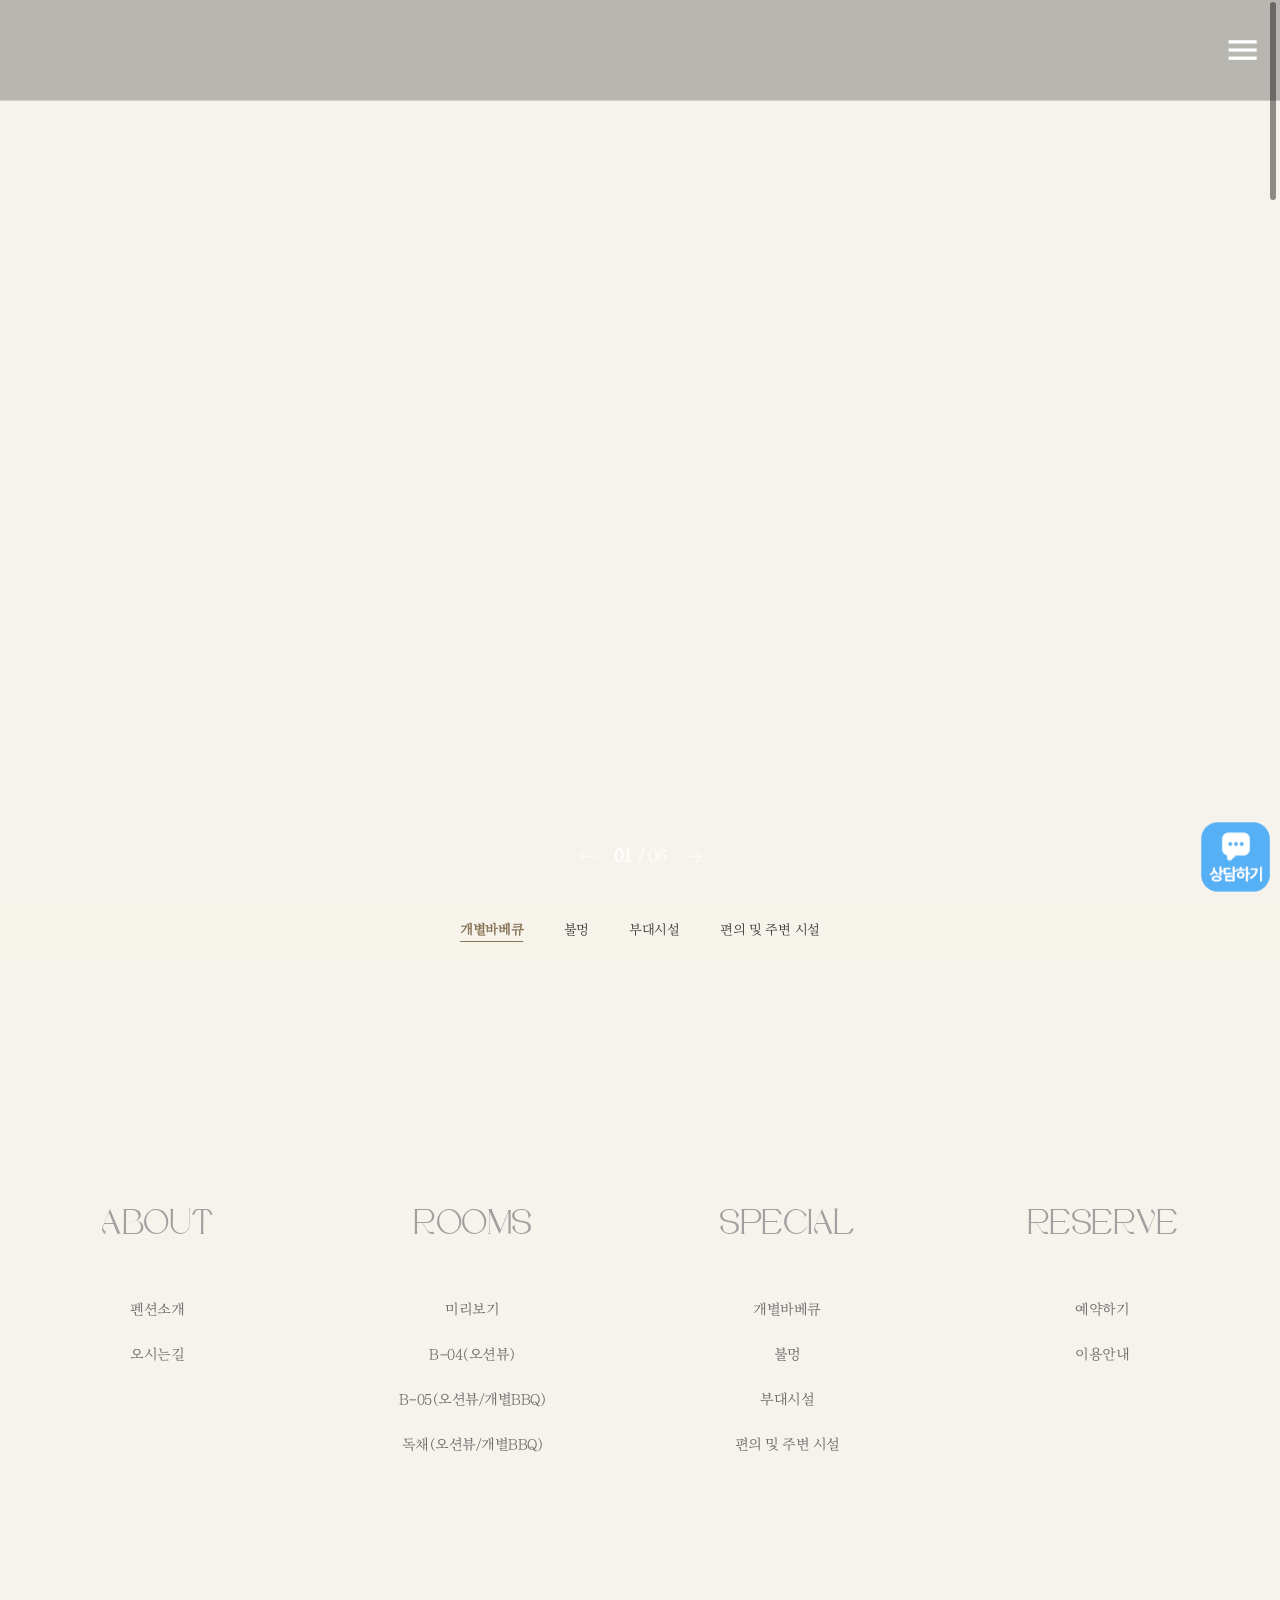
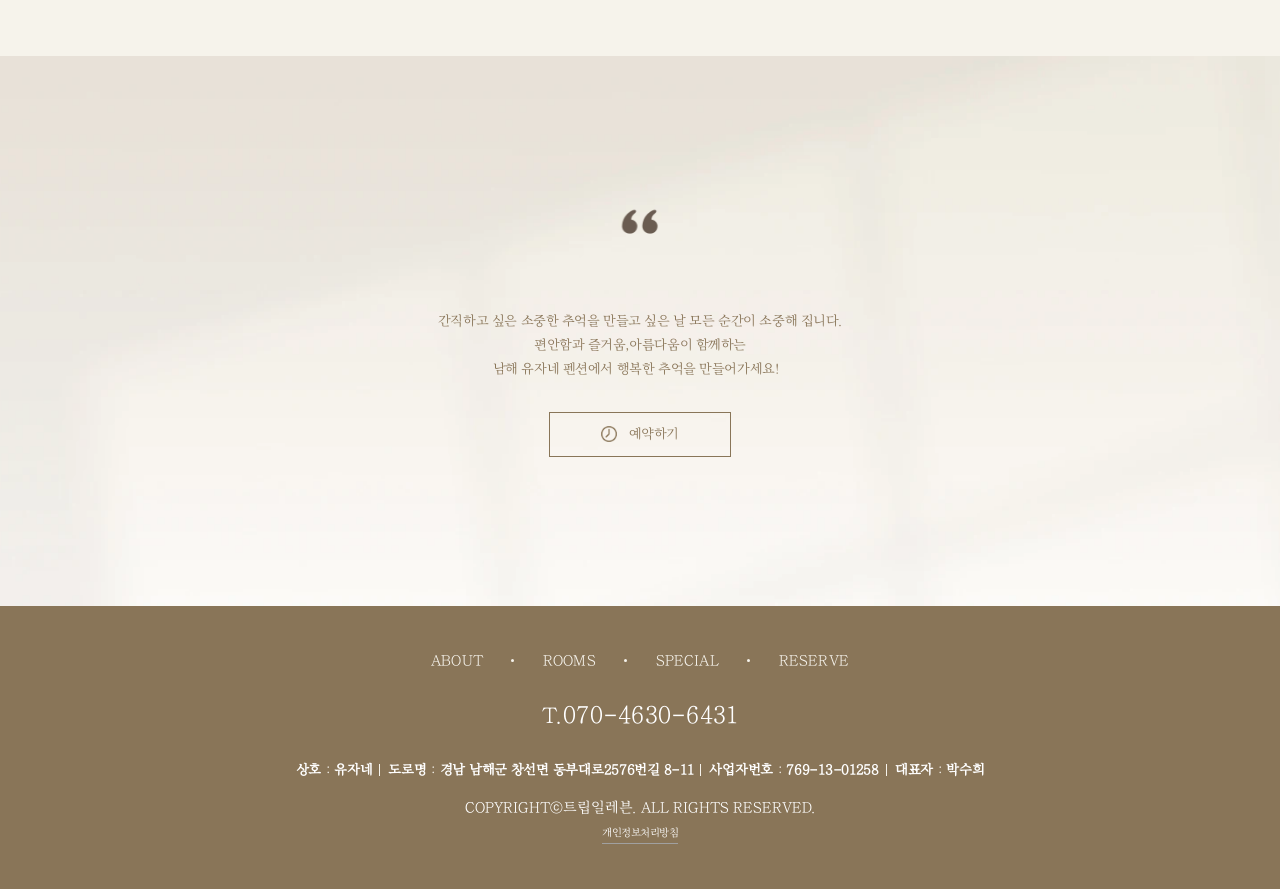
==== commit 78625d72: "Update template code and site data" ====
--- a/facility.html
+++ b/facility.html
@@ -97,7 +97,7 @@
                     class="fadeLeft"
                     data-scroll=""
                     data-facility-image
-                    style="background-position: 82% center; background-repeat: no-repeat"
+                    style="background-position: center center; background-repeat: no-repeat"
                   ></p>
                   <span class="bg fadeRight" data-scroll=""></span>
                 </div>
--- a/styles/style.css
+++ b/styles/style.css
@@ -198,11 +198,24 @@
 .header .logo2 a.is-logo-tinted {
   background-color: var(--color-secondary);
 }
+/* 네이버(socialLinks.blog)·인스타그램(socialLinks.instagram) — 원본 스킨 훅 그대로:
+   PC 최상단에선 숨김, 스크롤 헤더(.header.on)에서만 YBS 오른쪽에 노출(아래 '상단 on').
+   예약하기·YBS 버튼 높이(32px)에 맞춰 32px, 간격 10px. 숨긴 버튼(display:none)은 gap 에서 빠진다.
+   인스타 로고(122×126)는 높이만 고정해 비율 유지. */
 .header .hd_sns_btn {
   display: none;
-}
-.header .hd_sns_btn a + a {
+  gap: 10px;
   margin-left: 15px;
+  font-size: 0;
+  line-height: 0;
+}
+.header .hd_sns_btn a {
+  height: 32px;
+}
+.header .hd_sns_btn img {
+  display: block;
+  width: auto;
+  height: 100%;
 }
 .header .btn_hd_res {
   margin-left: 15px;
@@ -261,6 +274,29 @@
   max-height: 1000px;
   opacity: 1;
 }
+
+/* 객실/시설이 많아 서브메뉴가 뷰포트를 넘치면 스크롤한다.
+   max-height 는 common.js 의 bindLnbHover() 가 뷰포트 높이에 맞춰 계산해 인라인으로 넣는다.
+   .is-scroll 은 넘칠 때만 붙는다 (넘치지 않으면 스크롤바가 보이지 않도록). */
+.header .hd_lnb ul .depth1 .depth_box.is-scroll {
+  overflow-y: auto;
+  overscroll-behavior: contain;
+  /* 스크롤바 자리만큼 항목이 밀려 보이지 않게 여백을 준다 */
+  padding-right: 6px;
+}
+.header .hd_lnb ul .depth1 .depth_box.is-scroll::-webkit-scrollbar {
+  width: 4px;
+}
+.header .hd_lnb ul .depth1 .depth_box.is-scroll::-webkit-scrollbar-track {
+  background: transparent;
+}
+.header .hd_lnb ul .depth1 .depth_box.is-scroll::-webkit-scrollbar-thumb {
+  background: rgb(0 0 0 / 25%);
+  border-radius: 2px;
+}
+.header .hd_lnb ul .depth1 .depth_box.is-scroll:hover::-webkit-scrollbar-thumb {
+  background: rgb(0 0 0 / 40%);
+}
 .header .hd_lnb ul .depth1 .depth_box li {
   font-size: 14px;
   line-height: 1;
@@ -447,6 +483,10 @@
 .header.on .logo {
   display: none;
 }
+/* 네이버·인스타: 스크롤 헤더에서 한 줄(gap 10px) — 메뉴 | 예약하기 | YBS | N 인스타 | ≡ */
+.header.on .hd_sns_btn {
+  display: inline-flex;
+}
 @media only screen and (max-width: 1480px) {
 }
 @media only screen and (max-width: 1280px) {
@@ -481,6 +521,15 @@
   }
   .header.on .hd_lnb ul .depth1 .depth1_a {
     padding: 0 20px;
+  }
+  /* 네이버·인스타가 보이면(data-social=on) 스크롤 헤더 메뉴가 왼쪽으로 밀려 1024 이하에서
+     로고 영역과 겹친다 → 메뉴 여백을 줄인다(0 20px / 0 20px → 0 8px / 0 14px).
+     .depth1 / .depth1_a 에는 transition 이 없어 로드 직후 두 줄로 보이는 일이 없다. */
+  [data-social='on'] .header.on .hd_lnb ul .depth1 {
+    padding: 0 8px;
+  }
+  [data-social='on'] .header.on .hd_lnb ul .depth1 .depth1_a {
+    padding: 0 14px;
   }
 
   .header .btn_hd_res a {
@@ -540,6 +589,25 @@
   .header .btn_reserve,
   .header .btn_link {
     display: block;
+  }
+
+  /* 네이버·인스타: 최상단·스크롤 모두 YBS 아이콘 왼쪽 [N][인스타] YBS 예약 ≡ (26px, 간격 8px) */
+  .header .hd_sns_btn,
+  .header.on .hd_sns_btn {
+    display: flex;
+    gap: 8px;
+    position: absolute;
+    right: 157px;
+    top: 50%;
+    transform: translateY(-50%);
+    margin: 0;
+  }
+  .header .hd_sns_btn a {
+    height: 26px;
+  }
+  /* YBS 가 없으면(매퍼가 style="display: none") 비는 자리로 당긴다 → [N][인스타] 예약 ≡ */
+  .header a.ybs[style*='display: none'] + .hd_sns_btn {
+    right: 104px;
   }
 }
 @media only screen and (max-width: 680px) {
@@ -3121,6 +3189,13 @@
   letter-spacing: 0.01em;
   line-height: 1.2em;
 }
+/* 전화번호가 여러 개일 때 두 번째부터 아래 줄에 노출 */
+.ft_tel a {
+  display: block;
+}
+.ft_tel a + a {
+  margin-top: 8px;
+}
 
 .ft_info {
   margin-top: 50px;
@@ -5868,53 +5943,68 @@
   line-height: 2;
   font-family: var(--font-ko-sub);
 }
-
-/* =========================================================
-.m-reserve-btn (모바일 우측 하단 예약 버튼 - secondary 원형 + 시계 아이콘)
-========================================================= */
-.m-reserve-btn {
-  display: none;
-}
 @media only screen and (max-width: 768px) {
-  .m-reserve-btn {
-    position: fixed;
-    right: 16px;
-    bottom: 20px;
-    z-index: 6000;
-    width: 58px;
-    height: 58px;
-    border-radius: 50%;
-    background: var(--color-secondary);
-    box-shadow: 0 3px 10px rgba(0, 0, 0, 0.25);
-    display: flex;
-    flex-direction: column;
-    align-items: center;
-    justify-content: center;
-    text-decoration: none;
-    box-sizing: border-box;
-  }
-  .m-reserve-btn .ico {
-    width: 20px;
-    height: 20px;
-    background-color: #fff;
-    -webkit-mask-image: url('../images/real_clock.png');
-    mask-image: url('../images/real_clock.png');
-    -webkit-mask-repeat: no-repeat;
-    mask-repeat: no-repeat;
-    -webkit-mask-position: center;
-    mask-position: center;
-    -webkit-mask-size: contain;
-    mask-size: contain;
-  }
-  .m-reserve-btn .txt {
-    margin-top: 5px;
-    font-size: 11px;
-    line-height: 1;
-    color: #fff;
-    font-weight: 500;
-  }
   /* 위로가기 버튼은 예약 버튼 위로 띄워 겹침 방지 */
   .top-btn.over {
     bottom: 88px;
   }
 }
+
+/* 예약하기 — 모바일 전용(`for_m`). 위치·크기는 전 템플릿 공통 규격이다. */
+.ft_btn_reserve.on {
+  position: fixed;
+  bottom: 80px;
+  right: 7px;
+  z-index: 999;
+}
+
+.ft_btn_reserve.on > a > img {
+  width: 75px;
+  height: 75px;
+}
+
+/* ============================================================
+   우측 하단 플로팅 버튼 — 상담하기 + 예약하기
+   ============================================================ */
+
+/* 예약하기(bottom:80px) 아래에 깔린다.
+   ⚠️ 노출 여부는 매퍼가 정한다 — 총판A(`partnerType === 'distributor_a'`)이고
+      `tripPropertyId` 가 있을 때만 뜬다. PC·모바일 모두 해당한다. */
+#talk_custom_button {
+  position: fixed;
+  right: 7px;
+  bottom: 6px;
+  cursor: pointer;
+  z-index: 999;
+}
+
+#talk_custom_button img {
+  width: 75px;
+  height: 75px;
+  display: block;
+}
+
+/* ⚠️ 상담하기가 빠지면(총판B / 판매대행 / tripPropertyId 없음) 예약하기 아래가
+   빈 채로 떠 있게 된다. 매퍼가 루트에 찍는 `data-consult` 로 바닥에 붙인다.
+   예약하기 자체는 파트너 타입과 무관하게 `.for_m` 미디어쿼리로만 갈린다. */
+[data-consult='off'] .ft_btn_reserve.on {
+  bottom: 6px;
+}
+
+/* room_floorplan — 객실 평면도 (이미지 한 장만, 제목 없음)
+   ⚠️ 기본값이 `display:none` 이다 — 매퍼가 이미지를 찾았을 때만 풀어준다. */
+.room_floorplan {
+  padding: 90px 20px;
+  text-align: center;
+}
+.room_floorplan img {
+  display: inline-block;
+  max-width: 1440px;
+  width: 100%;
+  height: auto;
+}
+@media (max-width: 1024px) {
+  .room_floorplan {
+    padding: 50px 20px;
+  }
+}
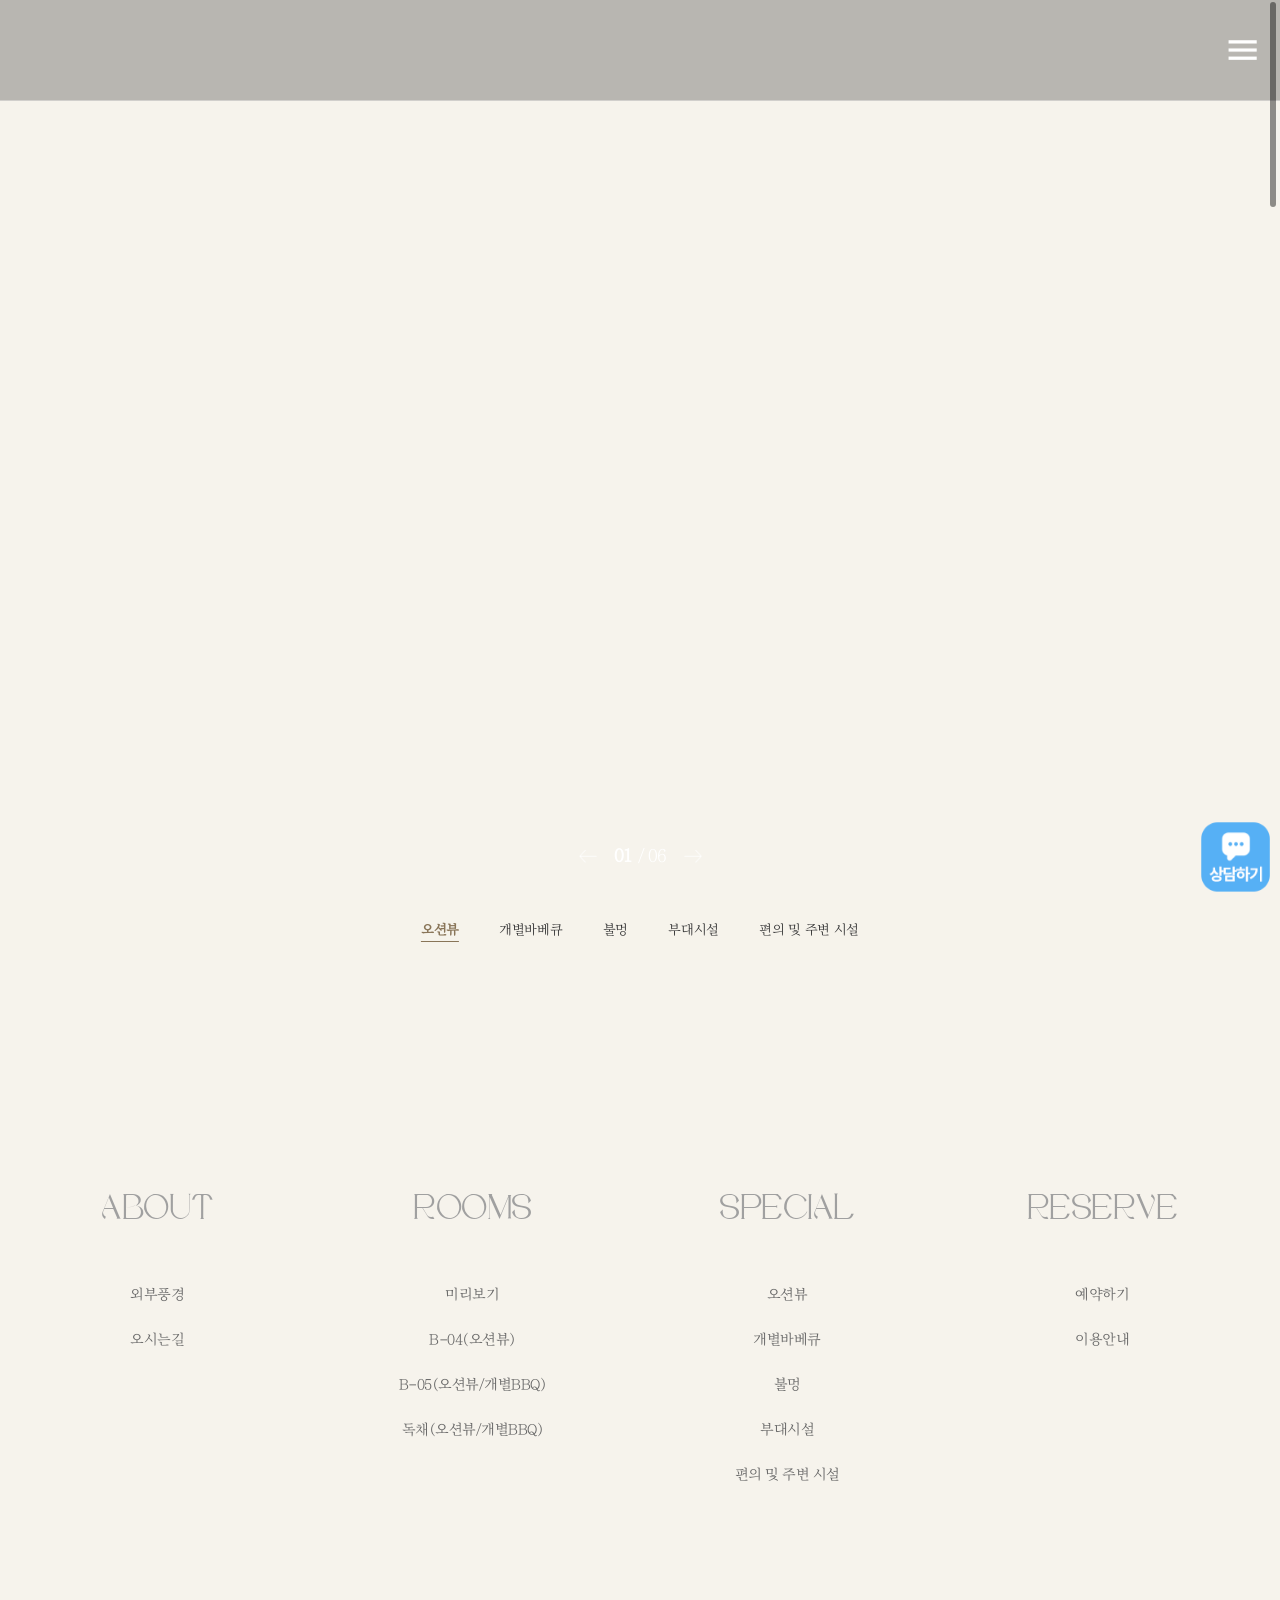
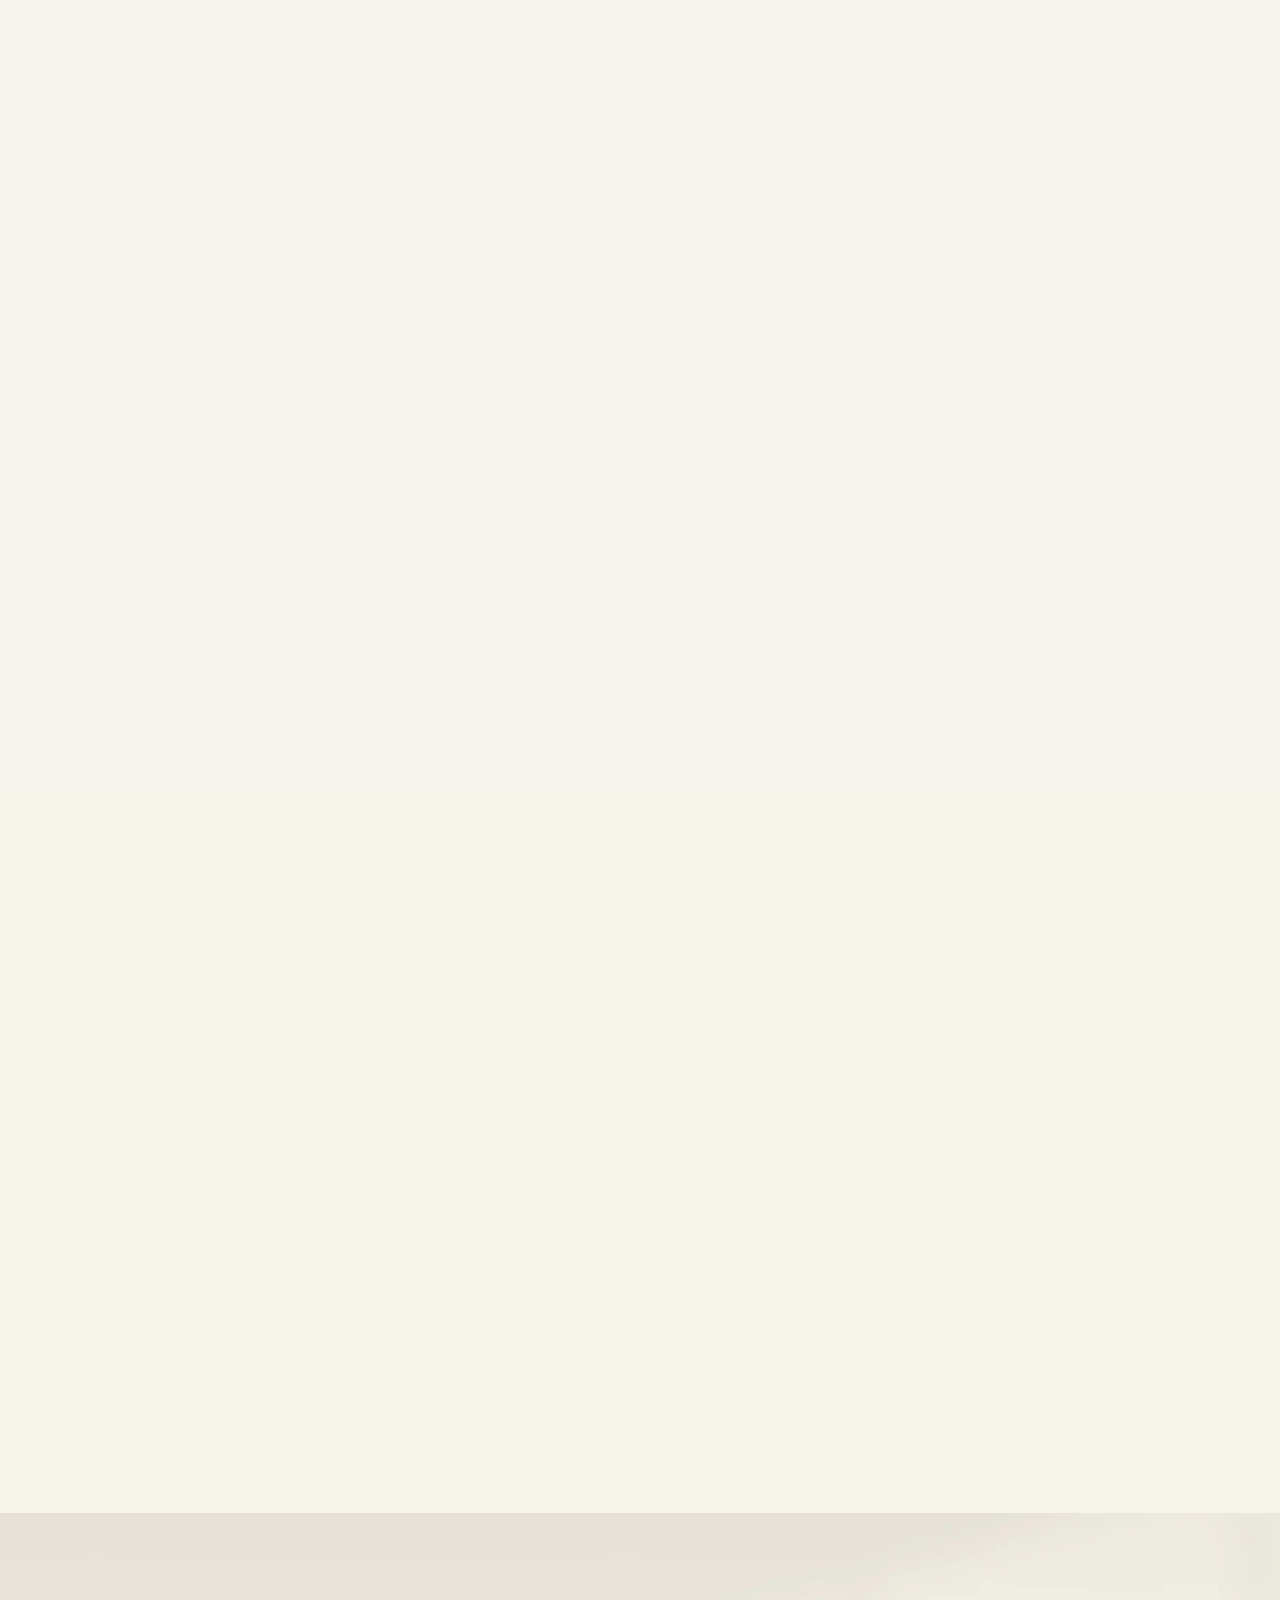
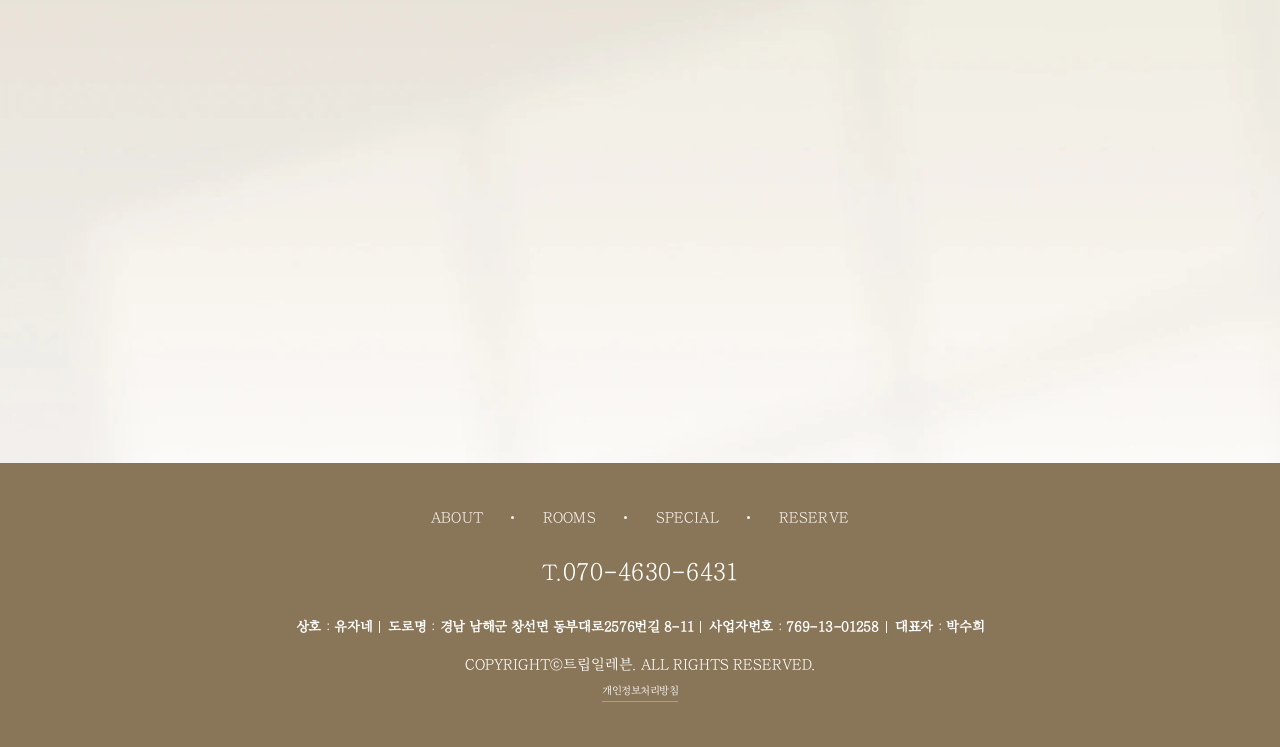
==== commit d9da5ec7: "Update template code and site data" ====
--- a/facility.html
+++ b/facility.html
@@ -144,7 +144,7 @@
                     <!-- MAPPER: facilities[] 기준 .txt-con(첫번째 on) 동적 생성 -->
                   </div>
                   <div class="swiper-container spec-txt">
-                    <!-- data-* : data-index-special-texts | property.facilities[] (각 슬라이드 btxt='SPECIAL 0N' + stxt=description 동적) -->
+                    <!-- data-* : data-index-special-texts | property.facilities[] (각 슬라이드 btxt='SPECIAL 0N', 시설 설명 미노출) -->
                     <div class="swiper-wrapper" data-index-special-texts>
                       <!-- MAPPER: facilities[] 기준 .swiper-slide.item > .txt 동적 생성 -->
                     </div>
--- a/styles/style.css
+++ b/styles/style.css
@@ -3393,6 +3393,34 @@
   }
 }
 
+/* ── 푸터 농어촌민박사업자 이미지 (템플릿 확장) ─────────────────────
+   customFields.footer.ruralStayMark 가 있을 때만 매퍼가 노출한다(마크업 기본 숨김).
+   푸터 메뉴(.ft_link) 아래, 전화번호(.ft_tel) 바로 위 가운데. 간격은 .ft_tel 의 margin-top 과 맞춘다.
+   세로형(마크 + 신고번호 박스)이라 높이를 고정하고 비율은 이미지에 맡긴다.
+   신고번호가 읽히도록 모바일에서도 64px 아래로 줄이지 않는다. */
+.ft_rural_stay_mark_wrap {
+  display: flex;
+  justify-content: center;
+  margin-top: 45px;
+}
+.ft_rural_stay_mark {
+  display: block;
+  width: auto;
+  height: 80px;
+  max-width: 100%;
+  object-fit: contain;
+}
+@media only screen and (max-width: 1480px) {
+  .ft_rural_stay_mark_wrap {
+    margin-top: 30px;
+  }
+}
+@media only screen and (max-width: 680px) {
+  .ft_rural_stay_mark {
+    height: 64px;
+  }
+}
+
 /* ======================================================
 .tour_wrap
 =========================================================*/
